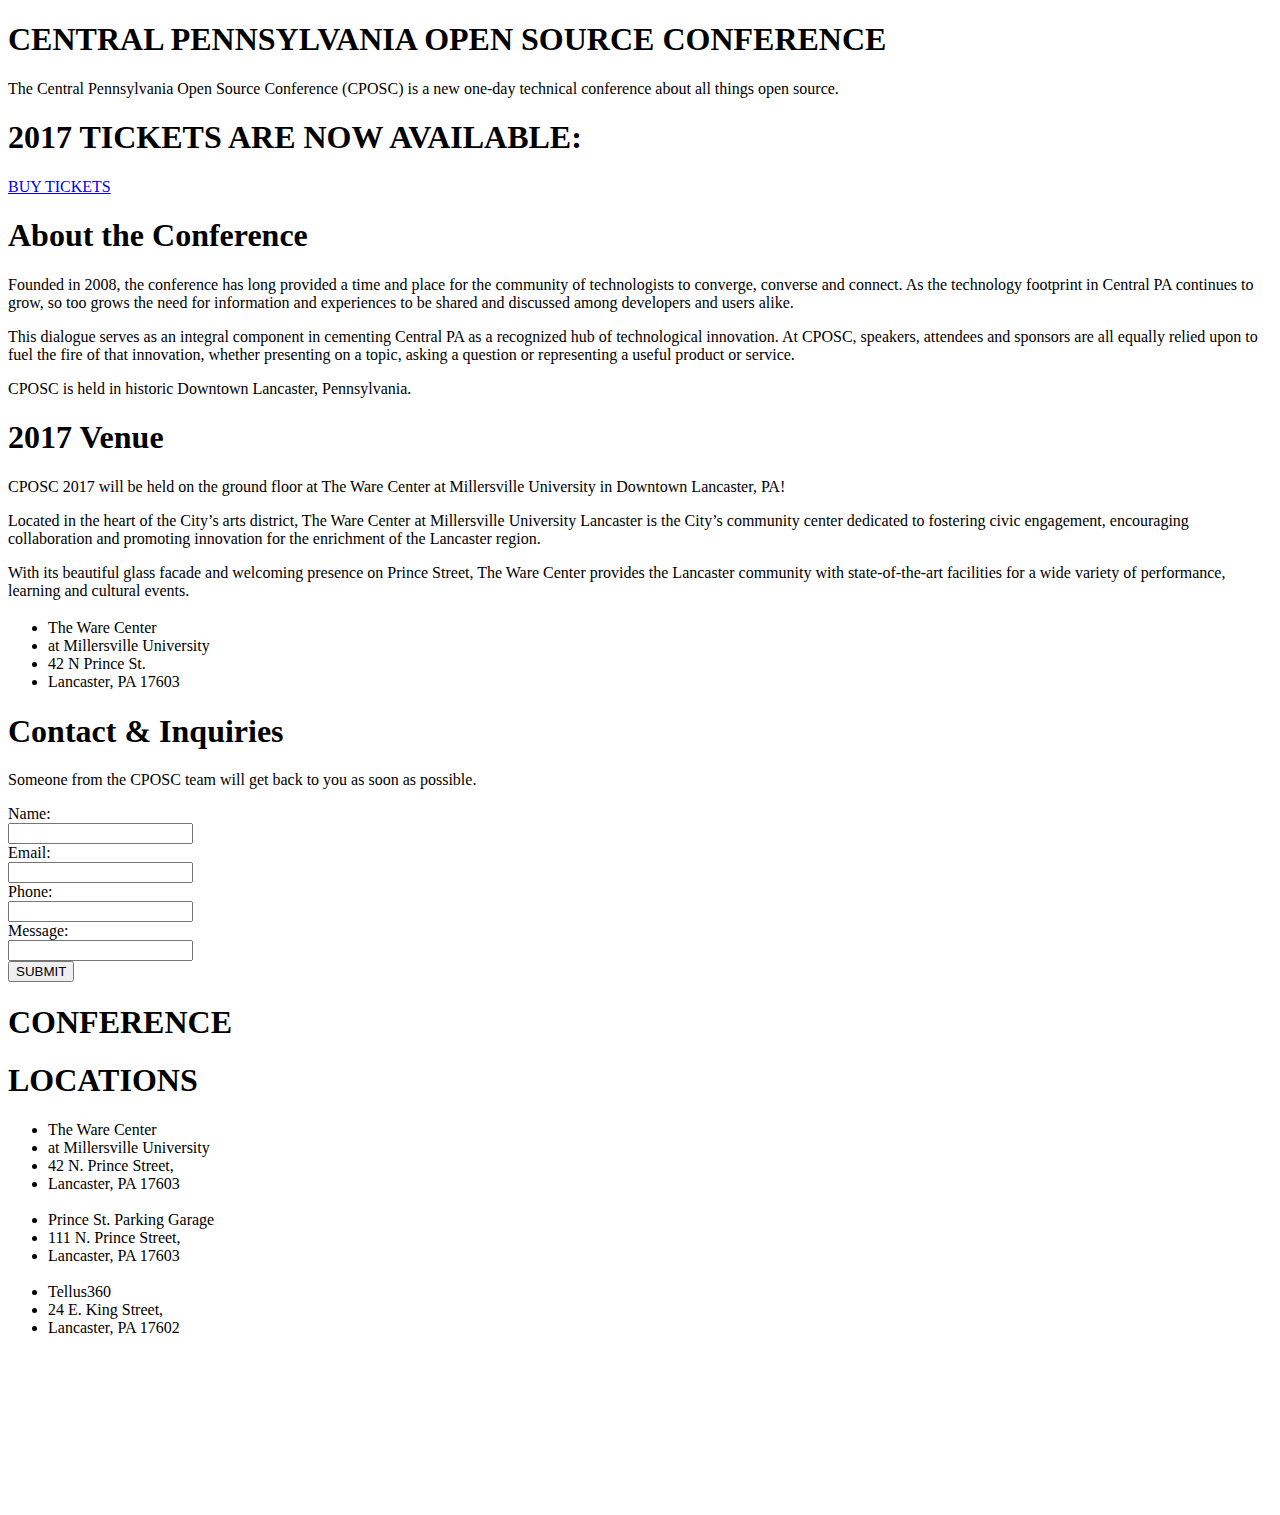
==== about.html @ e47b2904 "Revert "Completed section 6 of the About HTML and fully finished the HTML of the document."" ====
<!DOCTYPE html>
<html>
<!-- The head of this documents contains 2 seperate links, one for the styles being used in sass and a script link to a java page for the functioning parts of the document.-->
<head>
  <meta charset="utf-8">
  <title>About</title>
  <link rel="sass/styles.scss" type="text/css">
  <script src="" type="text/javascript"></script>
</head>

<body>
  <!-- Section 1: Header -->
  <!-- The body begins with the header being used as a background layer for an image imported in css. A section is added to include the Title of the webpage and the burgerbar that will be created by css and javascript.-->
  <section class="body-background">
    <header class="header-background">
      <section class="title-content">
        <h1 class="header-title">CENTRAL PENNSYLVANIA OPEN SOURCE CONFERENCE</h1>
        <div class="burgerbar-container" onclick="myFunction(this)">
          <div class="bar-1"></div>
          <div class="bar-2"></div>
          <div class="bar-3"></div>
        </div>
      </section>
      <!-- Div classes are added to create boxes for rectangles in css, these will be the lines splitting across on the mobile version-->
      <div class="rectangle-1"></div>
      <!-- A hero class is created for the header to include the main body for the p as it needs to be editted seperately from the title.-->
      <section class="hero-content">
        <p class="hero-text">
          The Central Pennsylvania Open Source Conference (CPOSC) is a new one-day technical conference about all things open source.
        </section>
        <!-- another rectangle is added to signal the smaller line on the document-->
        <div class="rectangle-2"></div>
      </header>
      <!-- Section 2: About the Conference/Ticket Sales-->
      <!-- Section layers are created to provide the background to the text inside of them, since there's another layer inisde the first the second section must be created in the first to make the css less complicated. Text is applied for each layer, and a link is added so you can purchase tickets.-->
      <section class="tickets-background">
        <h1 class="tickets-text">2017 TICKETS ARE NOW AVAILABLE:</h1>
        <section class="buy-tickets-background">
          <a class="buy-tickets-text" href="https://www.eventbrite.com/e/central-pa-open-source-conference-tickets-37584374877#tickets" target="_blank">BUY TICKETS</a>
        </section>
      </section>
      <!-- for this section I kept it simple and placed a background layer. I used one header for the title and kept the paragraphs all under the same class to insert font types easily.-->
      <h1 class="conference-title-text">About the Conference</h1>
      <p class="conference-text">
        Founded in 2008, the conference has long provided a time and place for the community of technologists to converge, converse and connect. As the technology footprint in Central PA continues to grow, so too grows the need for information and experiences to be shared and discussed among developers and users alike.
      </p>
      <p class="conference-text">
        This dialogue serves as an integral component in cementing Central PA as a recognized hub of technological innovation. At CPOSC, speakers, attendees and sponsors are all equally relied upon to fuel the fire of that innovation, whether presenting on a topic, asking a question or representing a useful product or service.
      </p>
      <p class="conference-text">
        CPOSC is held in historic Downtown Lancaster, Pennsylvania.
      </p>
      <!-- Section 3: 2017 Venue-->
      <!-- Section 3 follows the simple background and text layout as the previous section.-->
      <section class="venue-background">
        <h1 class="venue-title-text">2017 Venue</h1>
        <p class="venue-text">
          CPOSC 2017 will be held on the ground floor at The Ware Center at Millersville University in Downtown Lancaster, PA!
        </p>
        <p class="venue-text">
          Located in the heart of the City’s arts district, The Ware Center at Millersville University Lancaster is the City’s community center dedicated to fostering civic engagement, encouraging collaboration and promoting innovation for the enrichment of the Lancaster region.
        </p>
        <p class="venue-text">
          With its beautiful glass facade and welcoming presence on Prince Street, The Ware Center provides the Lancaster community with state-of-the-art facilities for a wide variety of performance, learning and cultural events.
        </p>
        <!-- One of the bigger changes is the addition of an image and location subtext with an address listed out below.-->
        <div class="venue-image"></div>
        <h2 class="venue-subtitle-text"></h2>
        <!-- the unordered list was created in this style to make it easier to edit in css by aligning the text properly.-->
        <ul class="location-container">
          <li class="location-text">
            The Ware Center
          </li>
          <li class="location-text">
            at Millersville University
          </li>
          <li class="location-text">
            42 N Prince St.
          </li>
          <li class="location-text">
            Lancaster, PA 17603
          </li>
        </ul>
      </section>
      <!-- Section 4: Contact & Inquiries -->
      <!-- This section is all about creating the submission form for the user to input their own information. To start a small amount of title code and text is added to inform the reader about our response. -->
      <h1>Contact &amp; Inquiries</h1>
      <p>
        Someone from the CPOSC team will get back to you as soon as possible.
      </p>
      <!-- Now the form is made to only hold the input, it doesn't have to be edited so it doesn't have a class. 3/4 inputs are small text boxes so they get a small-input-box class while the message needs a larger box so it's given its own class. -->
      <form action="">
        Name:<br>
        <input class="small-input-box" type="text" name="fullname" value=""><br>
        Email:<br>
        <input class="small-input-box" type="text" name="email" value=""><br>
        Phone:<br>
        <input class="small-input-box" type="text" name="phone" value=""><br>
        Message:<br>
        <input class="large-input-box" type="text" name="message" value=""><br>

        <!-- Since the submit button is eddited in CSS it has to be moved into its own section for a background and given a button type because it's not a simple submit box -->
        <section class="submit-background">
          <input class="submit-button" type="button" value="SUBMIT">
        </section>
      </form>
      <!-- Section 5: Location & Map-->
      <!-- This section compromises a list of directions to the CSPOSC center. after the lists an embedded google map is added to allow the user to look at the locations, links will be clickable so the user can be taken to the locations on the map using javascript. -->
      <section class="locations-background">
        <h1 class="location-title-text">CONFERENCE</h1>
        <h1 class="location-title-text">LOCATIONS</h1>

        <ul>
          <li class="location-business-name">
            The Ware Center
          </li>
          <li class="location-business-direction">
            at Millersville University
          </li>
          <li class="location-business-direction">
            42 N. Prince Street,
          </li>
          <li class="location-business-direction">
            Lancaster, PA 17603
          </li>
          <br>
          <li class="location-business-name">
            Prince St. Parking Garage
          </li>
          <li class="location-business-direction">
            111 N. Prince Street,
          </li>
          <li class="location-business-direction">
            Lancaster, PA 17603
          </li>
          <br>
          <li class="location-business-name">
            Tellus360
          </li>
          <li class="location-business-direction">
            24 E. King Street,
          </li>
          <li class="location-business-direction">
            Lancaster, PA 17602
          </li>
        </ul>
        <!-- After the list is created, then an embedded map is added in so the user can see where the building is located. Each link on the locations should interact with a google API to bring the map to the destination of each location. -->
        <iframe class="google-map" src="https://www.google.com/maps/embed?pb=!1m14!1m12!1m3!1d13224.398074440038!2d-76.31202368819773!3d40.036359462216765!2m3!1f0!2f0!3f0!3m2!1i1024!2i768!4f13.1!5e0!3m2!1sen!2sus!4v1509471047195" frameborder="0" allowfullscreen></iframe>
      </section>
    </section>
  </body> 
  </html>
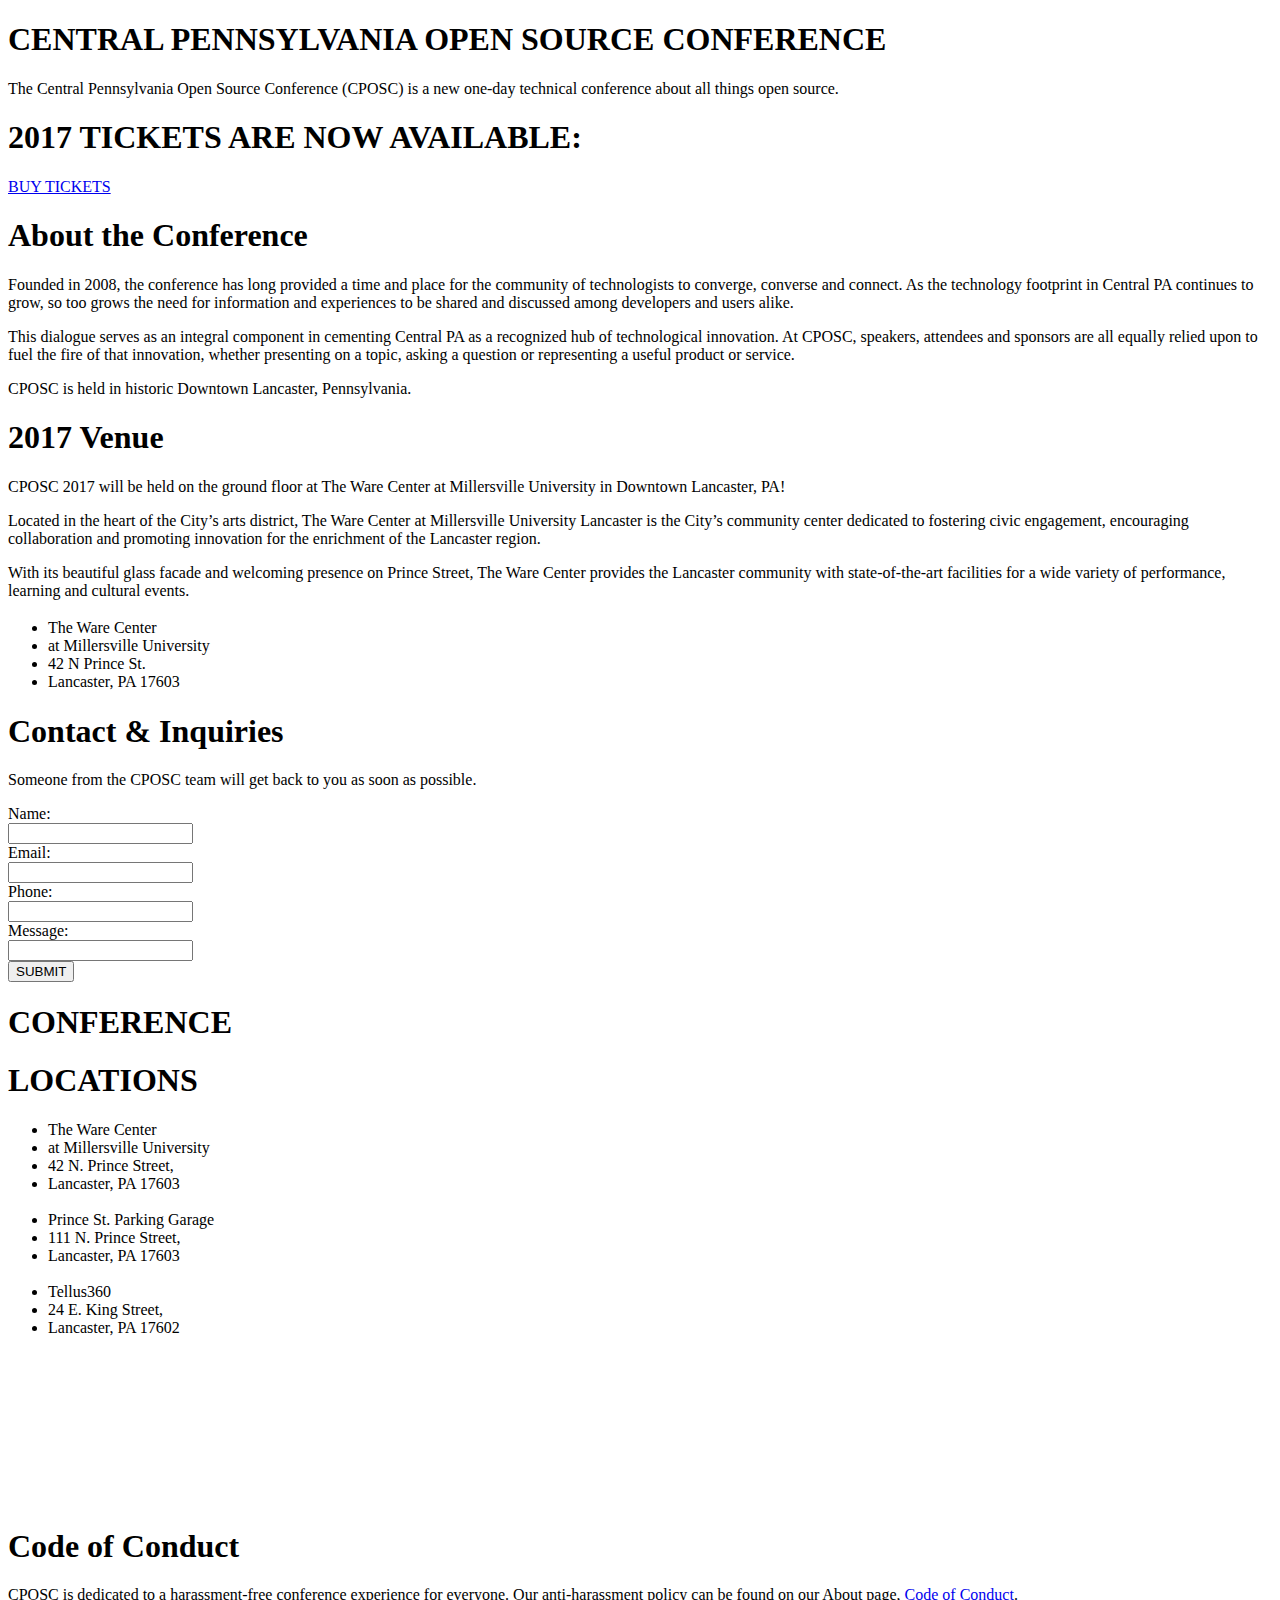
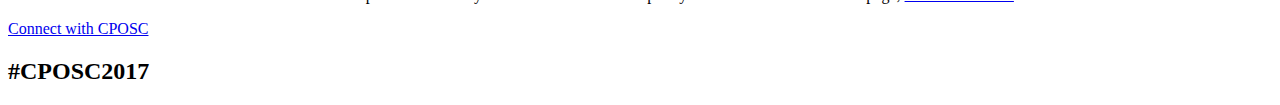
==== commit d145c9f9: "reedited the about.html and edited the sponsor.html using classes and code from the about.html. Acci" ====
--- a/about.html
+++ b/about.html
@@ -84,12 +84,12 @@
       </section>
       <!-- Section 4: Contact & Inquiries -->
       <!-- This section is all about creating the submission form for the user to input their own information. To start a small amount of title code and text is added to inform the reader about our response. -->
-      <h1>Contact &amp; Inquiries</h1>
-      <p>
+      <h1 id="sectionone" class="contact-title-text">Contact &amp; Inquiries</h1>
+      <p class="contact-text">
         Someone from the CPOSC team will get back to you as soon as possible.
       </p>
       <!-- Now the form is made to only hold the input, it doesn't have to be edited so it doesn't have a class. 3/4 inputs are small text boxes so they get a small-input-box class while the message needs a larger box so it's given its own class. -->
-      <form action="">
+      <form  action="">
         Name:<br>
         <input class="small-input-box" type="text" name="fullname" value=""><br>
         Email:<br>
@@ -147,6 +147,14 @@
         <!-- After the list is created, then an embedded map is added in so the user can see where the building is located. Each link on the locations should interact with a google API to bring the map to the destination of each location. -->
         <iframe class="google-map" src="https://www.google.com/maps/embed?pb=!1m14!1m12!1m3!1d13224.398074440038!2d-76.31202368819773!3d40.036359462216765!2m3!1f0!2f0!3f0!3m2!1i1024!2i768!4f13.1!5e0!3m2!1sen!2sus!4v1509471047195" frameborder="0" allowfullscreen></iframe>
       </section>
+      <footer class="footer-background">
+        <h1 class="footer-title-text">Code of Conduct</h1>
+        <p class="footer-text">
+          CPOSC is dedicated to a harassment-free conference experience for everyone. Our anti-harassment policy can be found on our About page, <a class="footer-text" href="http://cposc.org/code-of-conduct/" target="_blank">Code of Conduct</a>.
+        </p>
+        <a class="footer-text" href="#sectionone" target="_self">Connect with CPOSC</a>
+        <h2 class="footer-subtitle-text">#CPOSC2017</h2>
+      </footer>
     </section>
-  </body> 
+  </body>
   </html>
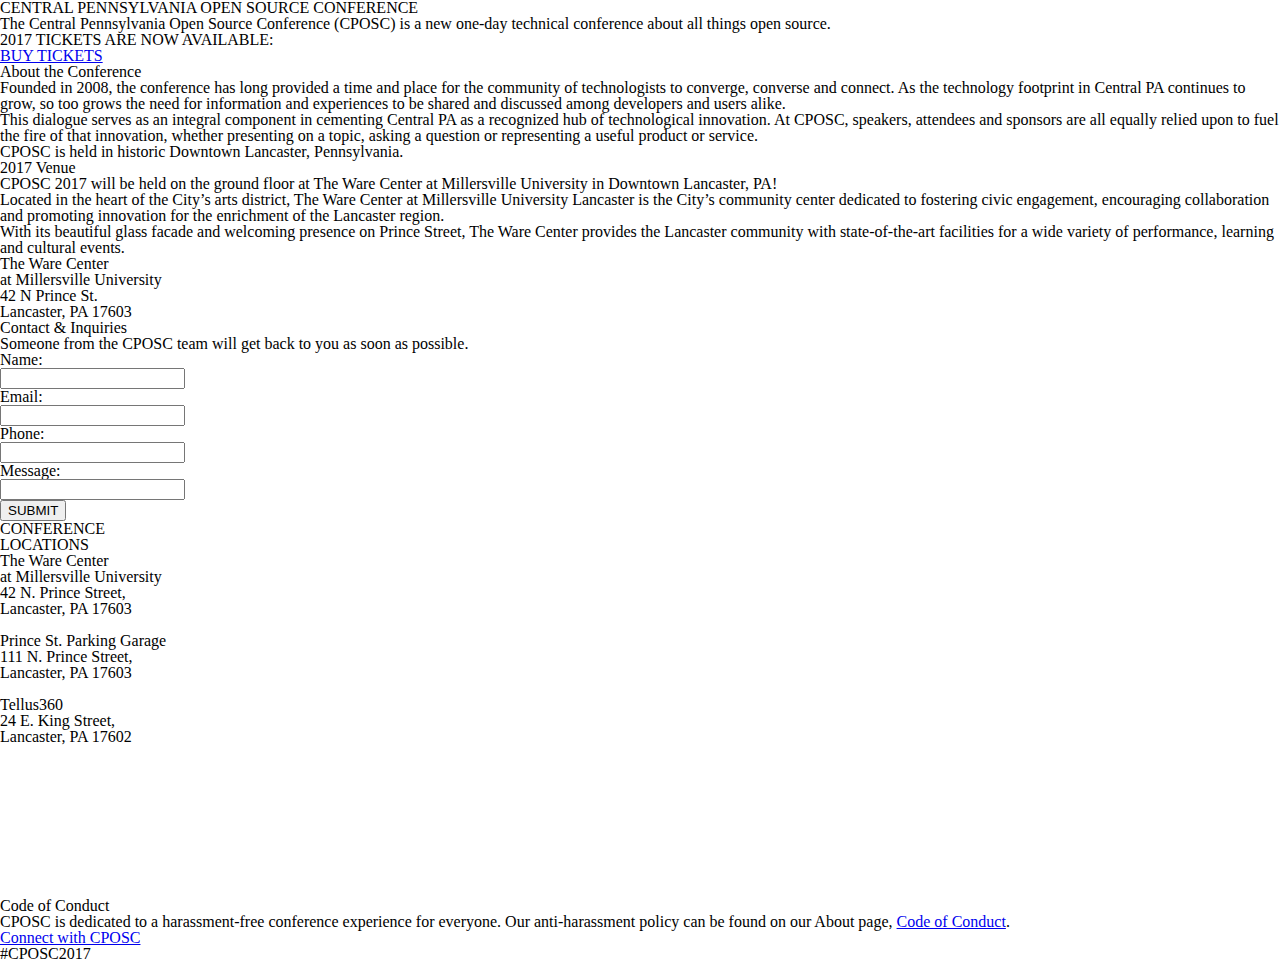
==== commit 76c234f7: "fixed css link on each page, added css reset" ====
--- a/about.html
+++ b/about.html
@@ -4,7 +4,7 @@
 <head>
   <meta charset="utf-8">
   <title>About</title>
-  <link rel="sass/styles.scss" type="text/css">
+  <link rel="stylesheet" type="text/css" href="css/styles.css">
   <script src="" type="text/javascript"></script>
 </head>
 
--- a/css/styles.css
+++ b/css/styles.css
@@ -0,0 +1,48 @@
+/* http://meyerweb.com/eric/tools/css/reset/
+   v2.0 | 20110126
+   License: none (public domain)
+*/
+html, body, div, span, applet, object, iframe,
+h1, h2, h3, h4, h5, h6, p, blockquote, pre,
+a, abbr, acronym, address, big, cite, code,
+del, dfn, em, img, ins, kbd, q, s, samp,
+small, strike, strong, sub, sup, tt, var,
+b, u, i, center,
+dl, dt, dd, ol, ul, li,
+fieldset, form, label, legend,
+table, caption, tbody, tfoot, thead, tr, th, td,
+article, aside, canvas, details, embed,
+figure, figcaption, footer, header, hgroup,
+menu, nav, output, ruby, section, summary,
+time, mark, audio, video {
+  margin: 0;
+  padding: 0;
+  border: 0;
+  font-size: 100%;
+  font: inherit;
+  vertical-align: baseline; }
+
+/* HTML5 display-role reset for older browsers */
+article, aside, details, figcaption, figure,
+footer, header, hgroup, menu, nav, section {
+  display: block; }
+
+body {
+  line-height: 1; }
+
+ol, ul {
+  list-style: none; }
+
+blockquote, q {
+  quotes: none; }
+
+blockquote:before, blockquote:after,
+q:before, q:after {
+  content: '';
+  content: none; }
+
+table {
+  border-collapse: collapse;
+  border-spacing: 0; }
+
+/*# sourceMappingURL=styles.css.map */
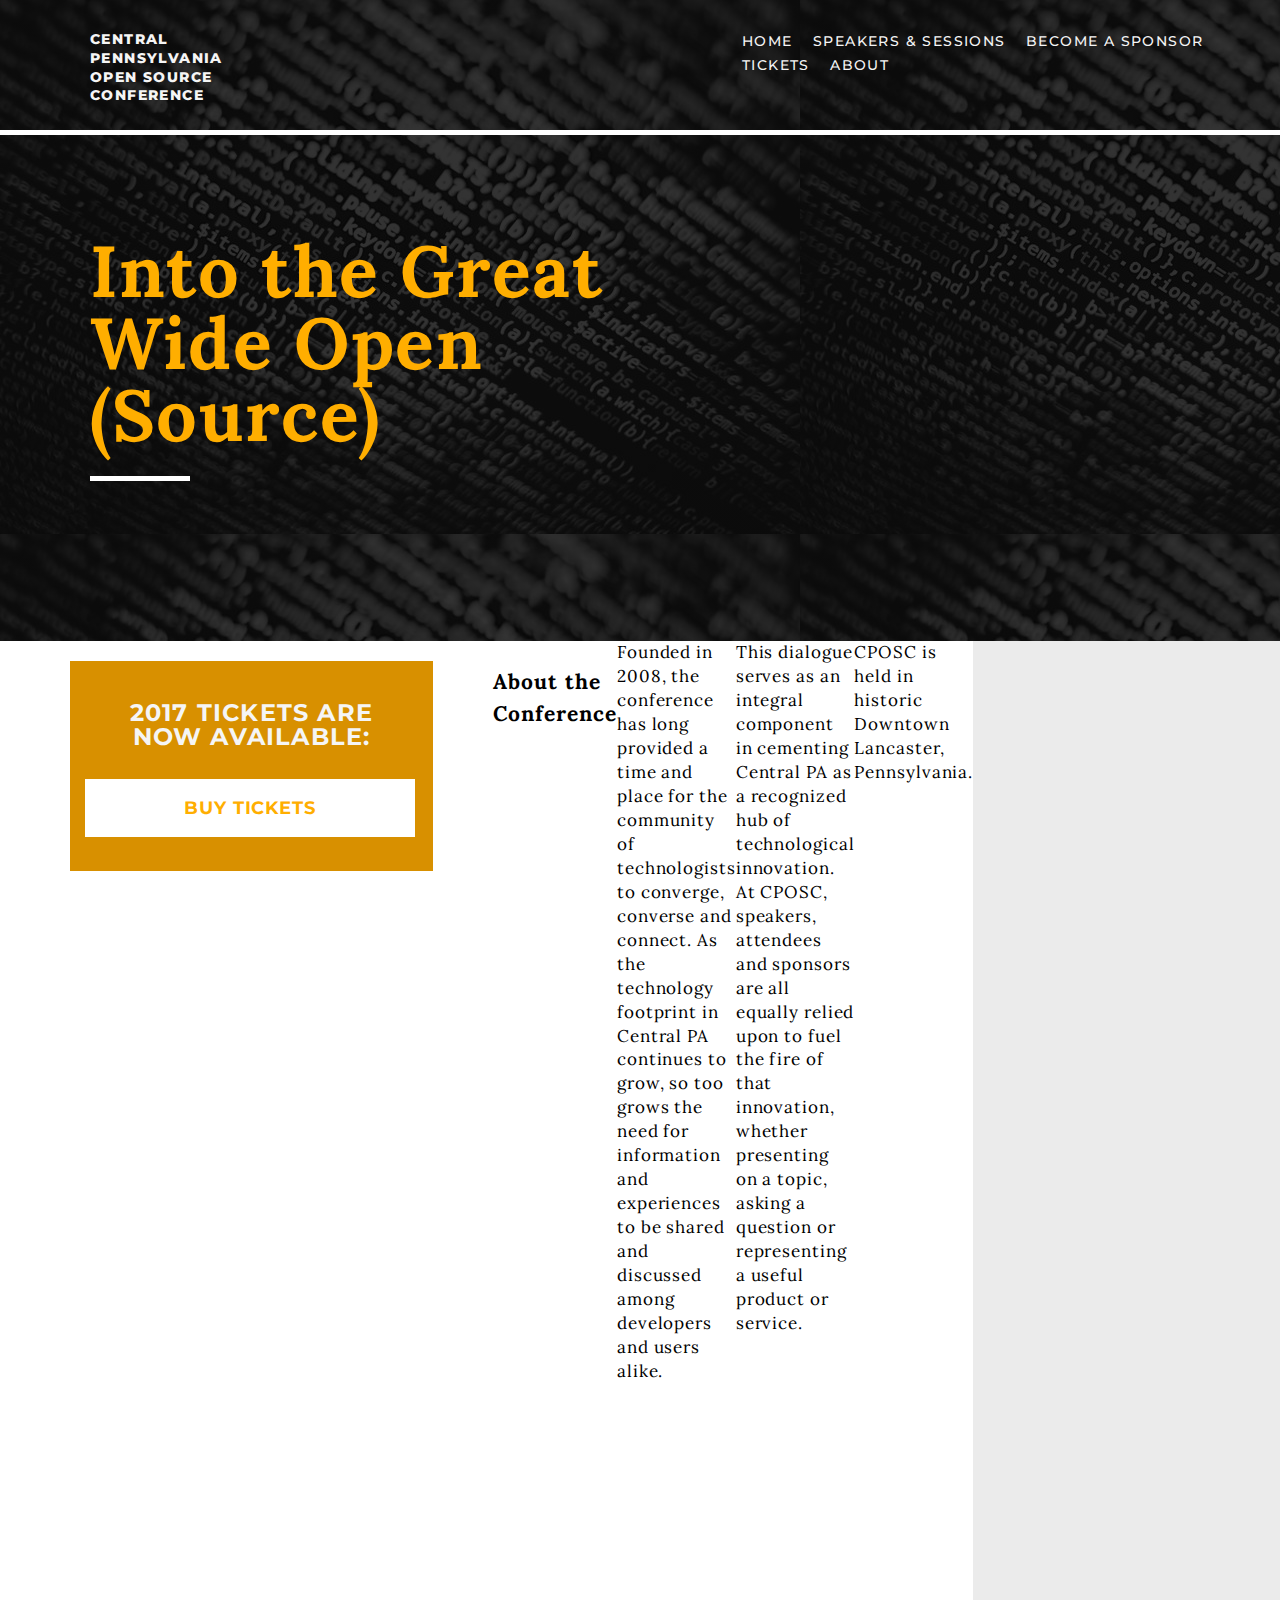
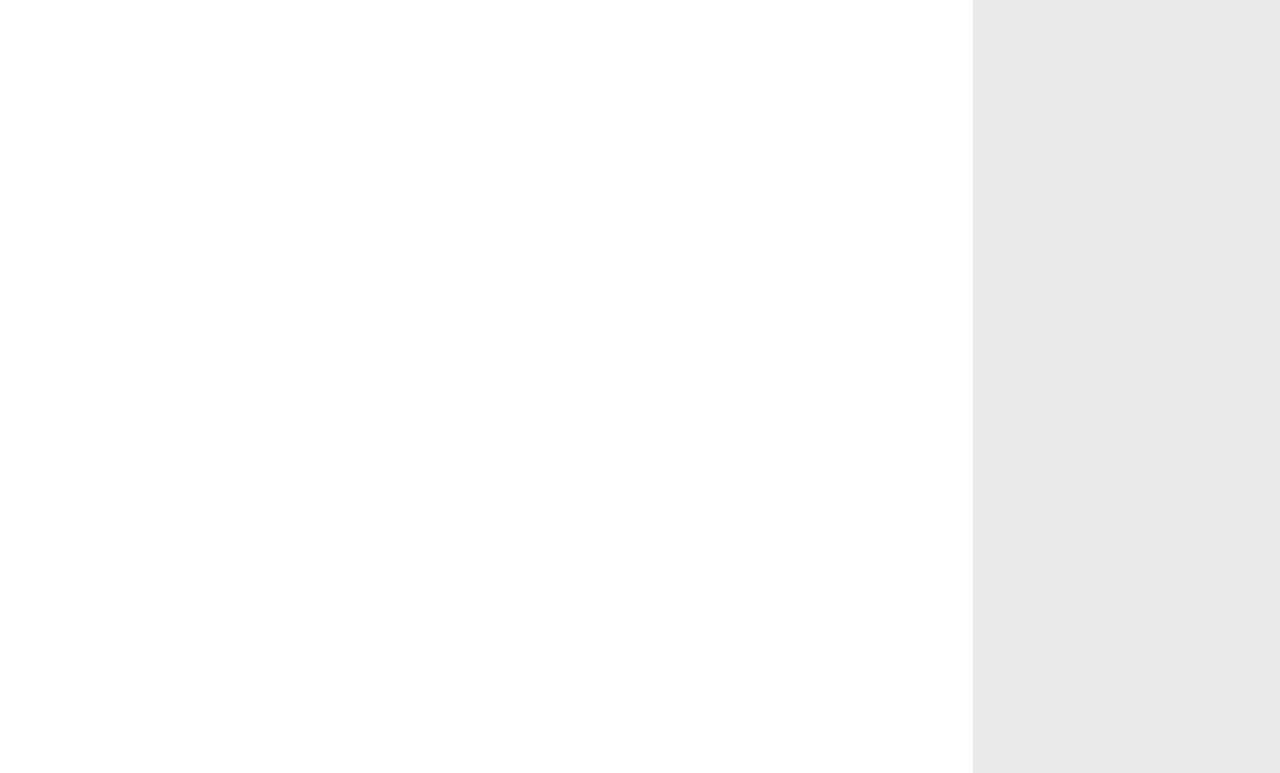
==== commit 0b23d8d7: "finished homepage" ====
--- a/about.html
+++ b/about.html
@@ -9,36 +9,48 @@
 </head>
 
 <body>
-  <!-- Section 1: Header -->
-  <!-- The body begins with the header being used as a background layer for an image imported in css. A section is added to include the Title of the webpage and the burgerbar that will be created by css and javascript.-->
-  <section class="body-background">
-    <header class="header-background">
-      <section class="title-content">
-        <h1 class="header-title">CENTRAL PENNSYLVANIA OPEN SOURCE CONFERENCE</h1>
-        <div class="burgerbar-container" onclick="myFunction(this)">
-          <div class="bar-1"></div>
-          <div class="bar-2"></div>
-          <div class="bar-3"></div>
-        </div>
-      </section>
-      <!-- Div classes are added to create boxes for rectangles in css, these will be the lines splitting across on the mobile version-->
-      <div class="rectangle-1"></div>
-      <!-- A hero class is created for the header to include the main body for the p as it needs to be editted seperately from the title.-->
-      <section class="hero-content">
-        <p class="hero-text">
-          The Central Pennsylvania Open Source Conference (CPOSC) is a new one-day technical conference about all things open source.
+  <body>
+      <header class="header-background">
+        <section class="title-content">
+          <section class="titlewords">
+          <h1 class="header-title">CENTRAL PENNSYLVANIA </h1>
+          <h1 class="header-title"> OPEN SOURCE CONFERENCE</h1>
         </section>
-        <!-- another rectangle is added to signal the smaller line on the document-->
-        <div class="rectangle-2"></div>
-      </header>
-      <!-- Section 2: About the Conference/Ticket Sales-->
-      <!-- Section layers are created to provide the background to the text inside of them, since there's another layer inisde the first the second section must be created in the first to make the css less complicated. Text is applied for each layer, and a link is added so you can purchase tickets.-->
-      <section class="tickets-background">
-        <h1 class="tickets-text">2017 TICKETS ARE NOW AVAILABLE:</h1>
-        <section class="buy-tickets-background">
-          <a class="buy-tickets-text" href="https://www.eventbrite.com/e/central-pa-open-source-conference-tickets-37584374877#tickets" target="_blank">BUY TICKETS</a>
+            <section class="navbar">
+              <a href="index.html">HOME</a>
+              <a href="speakers.html">SPEAKERS &amp; SESSIONS</a>
+              <a href="sponsor.html">BECOME A SPONSOR</a>
+              <a href="tickets.html">TICKETS</a>
+              <a href="about.html">ABOUT</a>
+            </section>
+              <div class="burgerbar-container" onclick="myFunction(this)">
+                <div class="bar-1"></div>
+                <div class="bar-2"></div>
+                <div class="bar-3"></div>
+              </div>
         </section>
-      </section>
+        <!-- Div classes are added to create boxes for rectangles in css, these will be the lines splitting across on the mobile version-->
+        <div class="rectangle-1"></div>
+        <!-- A hero class is created for the header to include the main body for the p as it needs to be editted seperately from the title.-->
+        <section class="hero-content">
+            <p class="hero-text">Into the Great</p>
+            <p class="hero-text">Wide Open</p> <p class="hero-text">(Source)</p>
+            <div class="rectangle-2"></div>
+          </section>
+          <!-- another rectangle is added to signal the smaller line on the document-->
+        </header>
+    
+    <section class="media-becomesponsor">
+  <div class="buy-tickets-background">
+      <p class="tickets-text">2017 TICKETS ARE</p>
+      <p class="tickets-text"> NOW AVAILABLE:</p>
+      <a href="https://www.eventbrite.com/e/central-pa-open-source-conference-tickets-37584374877#tickets" target="_blank">
+      <div class="buy-tickets">
+        <p>BUY TICKETS</p>
+      </div>
+      </a>
+    </div>
+
       <!-- for this section I kept it simple and placed a background layer. I used one header for the title and kept the paragraphs all under the same class to insert font types easily.-->
       <h1 class="conference-title-text">About the Conference</h1>
       <p class="conference-text">
@@ -106,55 +118,71 @@
       </form>
       <!-- Section 5: Location & Map-->
       <!-- This section compromises a list of directions to the CSPOSC center. after the lists an embedded google map is added to allow the user to look at the locations, links will be clickable so the user can be taken to the locations on the map using javascript. -->
-      <section class="locations-background">
-        <h1 class="location-title-text">CONFERENCE</h1>
-        <h1 class="location-title-text">LOCATIONS</h1>
-
-        <ul>
-          <li class="location-business-name">
-            The Ware Center
-          </li>
-          <li class="location-business-direction">
-            at Millersville University
-          </li>
-          <li class="location-business-direction">
-            42 N. Prince Street,
-          </li>
-          <li class="location-business-direction">
-            Lancaster, PA 17603
-          </li>
-          <br>
-          <li class="location-business-name">
-            Prince St. Parking Garage
-          </li>
-          <li class="location-business-direction">
-            111 N. Prince Street,
-          </li>
-          <li class="location-business-direction">
-            Lancaster, PA 17603
-          </li>
-          <br>
-          <li class="location-business-name">
-            Tellus360
-          </li>
-          <li class="location-business-direction">
-            24 E. King Street,
-          </li>
-          <li class="location-business-direction">
-            Lancaster, PA 17602
-          </li>
-        </ul>
-        <!-- After the list is created, then an embedded map is added in so the user can see where the building is located. Each link on the locations should interact with a google API to bring the map to the destination of each location. -->
-        <iframe class="google-map" src="https://www.google.com/maps/embed?pb=!1m14!1m12!1m3!1d13224.398074440038!2d-76.31202368819773!3d40.036359462216765!2m3!1f0!2f0!3f0!3m2!1i1024!2i768!4f13.1!5e0!3m2!1sen!2sus!4v1509471047195" frameborder="0" allowfullscreen></iframe>
+      <section class="flexbox-loc">
+        <section class="locations-background">
+          <h1 class="location-title-text">CONFERENCE</h1>
+          <h1 class="location-title-text">LOCATIONS</h1>
+          <ul>
+            <li class="location-business-name">
+              The Ware Center
+            </li>
+            <li class="location-business-direction">
+              at Millersville University
+            </li>
+            <li class="location-business-direction">
+              42 N. Prince Street,
+            </li>
+            <li class="location-business-direction">
+              Lancaster, PA 17603
+            </li>
+          </ul>
+          <ul>
+            <li class="location-business-name">
+              Prince St. Parking Garage
+            </li>
+            <li class="location-business-direction">
+              111 N. Prince Street,
+            </li>
+            <li class="location-business-direction">
+              Lancaster, PA 17603
+            </li>
+          </ul>
+          <ul>
+            <li class="location-business-name">
+              Tellus360
+            </li>
+            <li class="location-business-direction">
+              24 E. King Street,
+            </li>
+            <li class="location-business-direction">
+              Lancaster, PA 17602
+            </li>
+          </ul>
+          </section>
+          <!-- After the list is created, then an embedded map is added in so the user can see where the building is located. Each link on the locations should interact with a google API to bring the map to the destination of each location. -->
+          <section class="map">
+          <iframe class="google-map" src="https://www.google.com/maps/embed?pb=!1m14!1m12!1m3!1d13224.398074440038!2d-76.31202368819773!3d40.036359462216765!2m3!1f0!2f0!3f0!3m2!1i1024!2i768!4f13.1!5e0!3m2!1sen!2sus!4v1509471047195" frameborder="0" allowfullscreen></iframe>
+        </section>
       </section>
-      <footer class="footer-background">
-        <h1 class="footer-title-text">Code of Conduct</h1>
-        <p class="footer-text">
-          CPOSC is dedicated to a harassment-free conference experience for everyone. Our anti-harassment policy can be found on our About page, <a class="footer-text" href="http://cposc.org/code-of-conduct/" target="_blank">Code of Conduct</a>.
-        </p>
-        <a class="footer-text" href="#sectionone" target="_self">Connect with CPOSC</a>
-        <h2 class="footer-subtitle-text">#CPOSC2017</h2>
-      </footer>
-    </section>
-  </body>
-  </html>
+        <footer class="footer-background">
+          <section class="footerflex1">
+            <section class="stufff">
+              <h1 class="footer-title-text">Code of Conduct</h1>
+              <p class="footer-text">
+                CPOSC is dedicated to a harassment-free conference experience for everyone. Our anti-harassment policy can be found on our About page, <a class="footer-text-underline" href="http://cposc.org/code-of-conduct/" target="_blank">Code of Conduct</a>.
+              </p>
+            </section>
+        <section class="connectsec">
+          <a class="footer-title-text" href="about.html#sectionone" target="_self">Connect with CPOSC</a>
+        <section class="footerimg">
+          <a href="https://www.facebook.com/Central-PA-Open-Source-Conference-290337789136/"><img src="http://cposc.org/wp-content/uploads/2016/09/social-fb.png"></a>
+          <a href="https://twitter.com/CPOSC"><img src="http://cposc.org/wp-content/uploads/2016/09/social-tw.png" alt="social-TW" width="40" height="40" class="alignnone size-full wp-image-386"></a>
+          <a href="https://www.linkedin.com/company/central-pa-open-source-conference"><img src="http://cposc.org/wp-content/uploads/2016/09/social-in.png" alt="cposc linkedin" width="40" height="40" class="alignnone size-full wp-image-384"></a>
+          <a href="https://github.com/cposc"><img src="http://cposc.org/wp-content/uploads/2016/10/social-git.png" alt="cposc github" width="40" height="40" class="alignnone size-full wp-image-445"></a>
+        </section>
+          <h2 class="footer-subtitle-text">#CPOSC2017</h2>
+        </section>
+          </section>
+        </footer>
+    </body>
+    </html>
--- a/css/styles.css
+++ b/css/styles.css
@@ -2,6 +2,7 @@
    v2.0 | 20110126
    License: none (public domain)
 */
+@import url("https://fonts.googleapis.com/css?family=Lora|Montserrat");
 html, body, div, span, applet, object, iframe,
 h1, h2, h3, h4, h5, h6, p, blockquote, pre,
 a, abbr, acronym, address, big, cite, code,
@@ -20,7 +21,8 @@
   border: 0;
   font-size: 100%;
   font: inherit;
-  vertical-align: baseline; }
+  vertical-align: baseline;
+  text-decoration: none; }
 
 /* HTML5 display-role reset for older browsers */
 article, aside, details, figcaption, figure,
@@ -45,4 +47,674 @@
   border-collapse: collapse;
   border-spacing: 0; }
 
+@media only screen and (max-width: 767px) {
+  .header-background {
+    background-image: linear-gradient(rgba(0, 0, 0, 0.8), rgba(0, 0, 0, 0.8)), url("../images/hero-image.jpg");
+    padding: 20px; }
+
+  .header-title {
+    font-family: 'Montserrat', sans-serif;
+    font-size: 13.6px;
+    font-weight: 800;
+    line-height: 1.38;
+    letter-spacing: 1.4px;
+    color: #f5f5f5; }
+
+  .rectangle-1 {
+    width: 100%;
+    height: 5px;
+    background-color: #ffffff;
+    margin: 25px 0px 70px 0px; }
+
+  .hero-text {
+    font-family: 'Lora', serif;
+    font-size: 32px;
+    font-weight: bold;
+    letter-spacing: 1.6px;
+    color: #ffae00; }
+
+  .rectangle-2 {
+    width: 100px;
+    height: 5px;
+    background-color: #ffffff;
+    margin: 25px 0px 70px 0px; }
+
+  .countdown-rectangle {
+    background-color: #ffae00;
+    margin: 20px;
+    top: -70px;
+    position: relative;
+    width: 363px;
+    height: 209px; }
+    .countdown-rectangle div:first-child {
+      margin-left: 15px; }
+
+  .whitesquare {
+    width: 99px;
+    height: 100px;
+    background-color: white;
+    margin: 10px 5px 10px 5px;
+    display: inline-block; }
+
+  .countdown-text-bold {
+    font-size: 18px;
+    font-weight: bold;
+    letter-spacing: 0.9px;
+    text-align: center;
+    color: #f5f5f5;
+    font-family: 'Montserrat', sans-serif;
+    padding: 15px; }
+
+  .countdown-text-regular {
+    font-size: 21px;
+    letter-spacing: 1px;
+    text-align: center;
+    color: #f5f5f5;
+    font-family: 'Montserrat', sans-serif;
+    padding-bottom: 20px; }
+
+  .buy-tickets-background {
+    margin: 20px;
+    background-color: #d89000;
+    height: 210px;
+    width: 363px; }
+    .buy-tickets-background p:nth-child(2) {
+      padding-top: 0px; }
+
+  .tickets-text {
+    font-size: 24px;
+    font-weight: bold;
+    letter-spacing: 1.2px;
+    text-align: center;
+    color: #f5f5f5;
+    font-family: 'Montserrat', sans-serif;
+    padding: 40px 20px 0px 20px; }
+
+  .buy-tickets {
+    background-color: white;
+    width: 250px;
+    font-size: 18px;
+    font-weight: bold;
+    letter-spacing: 0.9px;
+    text-align: center;
+    color: #ffae00;
+    font-family: 'Montserrat', sans-serif;
+    margin: 30px 40px 30px 15px;
+    padding: 20px 40px 20px 40px; } }
+@media only screen and (min-width: 768px) {
+  .header-background {
+    background-image: linear-gradient(rgba(0, 0, 0, 0.8), rgba(0, 0, 0, 0.8)), url("../images/hero-image.jpg"); }
+
+  .header-title {
+    font-family: 'Montserrat', sans-serif;
+    font-size: 13.6px;
+    font-weight: 800;
+    line-height: 1.38;
+    letter-spacing: 1.4px;
+    color: #f5f5f5; }
+
+  .rectangle-1 {
+    width: 100%;
+    height: 5px;
+    background-color: #ffffff;
+    margin: 25px 0px 70px 0px; }
+
+  .hero-text {
+    font-family: 'Lora', serif;
+    font-size: 72px;
+    font-weight: bold;
+    letter-spacing: 1.6px;
+    color: #ffae00; }
+
+  .rectangle-2 {
+    width: 100px;
+    height: 5px;
+    background-color: #ffffff;
+    margin: 25px 0px 70px 0px; }
+
+  .countdown-rectangle {
+    background-color: #ffae00;
+    margin: 20px;
+    top: -70px;
+    right: -400px;
+    position: relative;
+    width: 700px;
+    height: 135px;
+    display: flex;
+    flex-flow: row; }
+    .countdown-rectangle ul {
+      padding: 20px 0px 0px 30px; }
+    .countdown-rectangle div:first-child {
+      margin-left: 15px; }
+
+  .whitesquare {
+    width: 99px;
+    height: 100px;
+    background-color: white;
+    margin: 10px 5px 10px 5px;
+    display: inline-block; }
+
+  .countdown-text-bold {
+    font-size: 18px;
+    font-weight: bold;
+    letter-spacing: 0.9px;
+    text-align: center;
+    color: #f5f5f5;
+    font-family: 'Montserrat', sans-serif;
+    padding: 15px; }
+
+  .countdown-text-regular {
+    font-size: 21px;
+    letter-spacing: 1px;
+    text-align: center;
+    color: #f5f5f5;
+    font-family: 'Montserrat', sans-serif;
+    padding-bottom: 20px; }
+
+  .buy-tickets-background {
+    margin: 20px 60px 70px 70px;
+    background-color: #d89000;
+    height: 210px;
+    width: 363px; }
+    .buy-tickets-background p:nth-child(2) {
+      padding-top: 0px; }
+
+  .tickets-text {
+    font-size: 24px;
+    font-weight: bold;
+    letter-spacing: 1.2px;
+    text-align: center;
+    color: #f5f5f5;
+    font-family: 'Montserrat', sans-serif;
+    padding: 40px 20px 0px 20px; }
+
+  .buy-tickets {
+    background-color: white;
+    width: 250px;
+    font-size: 18px;
+    font-weight: bold;
+    letter-spacing: 0.9px;
+    text-align: center;
+    color: #ffae00;
+    font-family: 'Montserrat', sans-serif;
+    margin: 30px 40px 30px 15px;
+    padding: 20px 40px 20px 40px; }
+
+  .hero-content {
+    padding: 30px 0px 90px 90px; }
+
+  .title-content {
+    display: flex;
+    flex-flow: row;
+    padding: 30px 0px 0px 90px; }
+
+  .navbar {
+    font-size: 14px;
+    font-weight: 500;
+    line-height: 1.71;
+    letter-spacing: 1.4px;
+    font-family: 'Montserrat', sans-serif;
+    padding-left: 450px; }
+    .navbar a {
+      padding-right: 15px;
+      color: #f5f5f5; } }
+@media only screen and (max-width: 767px) {
+  .footer-background {
+    background-color: #313131;
+    padding: 50px 20px 100px 20px; }
+
+  .footer-title-text {
+    font-family: 'Montserrat', sans-serif;
+    font-size: 18px;
+    font-weight: bold;
+    color: #ebebeb; }
+
+  .footer-text {
+    font-family: 'Lora', serif;
+    padding: 20px 0px 80px 0px;
+    font-size: 14px;
+    line-height: 1.6;
+    color: #cecece; }
+
+  .footer-subtitle-text {
+    padding-top: 80px;
+    font-family: 'Montserrat', sans-serif;
+    color: #cecece;
+    font-size: 18px;
+    letter-spacing: 1.8px; }
+
+  .footer-text-underline {
+    font-family: 'Lora', serif;
+    padding: 20px 0px 80px 0px;
+    font-size: 14px;
+    line-height: 1.6;
+    color: #cecece;
+    text-decoration: underline; }
+
+  .footerimg {
+    display: none; } }
+@media only screen and (min-width: 768px) {
+  .footer-background {
+    background-color: #313131;
+    padding: 50px 20px 80px 20px; }
+
+  .footer-title-text {
+    font-family: 'Montserrat', sans-serif;
+    font-size: 18px;
+    font-weight: bold;
+    color: #ebebeb;
+    padding: 0px 0px 0px 0px; }
+
+  .footer-text {
+    font-family: 'Lora', serif;
+    padding: 20px 0px 0px 0px;
+    font-size: 14px;
+    line-height: 1.6;
+    color: #cecece;
+    text-align: left;
+    width: 300px; }
+
+  .footer-subtitle-text {
+    font-family: 'Montserrat', sans-serif;
+    color: #cecece;
+    font-size: 18px;
+    letter-spacing: 1.8px;
+    padding-top: 20px; }
+
+  .footer-text-underline {
+    font-family: 'Lora', serif;
+    padding: 20px 0px 80px 0px;
+    font-size: 14px;
+    line-height: 1.6;
+    color: #cecece;
+    text-decoration: underline; }
+
+  .footer-title-text:nth-last-child(2) {
+    padding: 0px; }
+
+  .footerflex1 {
+    display: flex;
+    flex-flow: row;
+    width: 100%; }
+
+  .connect-sec {
+    width: 35%; }
+
+  .stufff {
+    width: 65%;
+    padding-left: 90px; }
+
+  .footerimg img {
+    height: 40px;
+    padding-top: 10px; } }
+@media only screen and (max-width: 767px) {
+  .venue-background {
+    background-color: #ebebeb;
+    padding: 20px; }
+
+  .conference-title-text {
+    font-family: 'Lora', serif;
+    font-size: 21px;
+    font-weight: 800;
+    line-height: 1.52;
+    letter-spacing: 1px;
+    text-align: left;
+    padding-bottom: 10px;
+    padding-top: 25px; }
+
+  .conference-text {
+    font-size: 17px;
+    line-height: 1.41;
+    letter-spacing: 0.9px;
+    text-align: left;
+    font-family: 'Lora', serif;
+    padding-bottom: 35px; }
+
+  .conference-title {
+    padding: 0px 20px 0px 20px; }
+
+  .smaller-title-text {
+    font-family: 'Lora', serif;
+    font-size: 18px;
+    font-weight: bold;
+    line-height: 1.33;
+    letter-spacing: 0.9px;
+    padding-top: 30px; }
+
+  .conference-text2 {
+    font-size: 17px;
+    line-height: 1.41;
+    letter-spacing: 0.9px;
+    text-align: left;
+    font-family: 'Lora', serif;
+    padding-bottom: 52px; } }
+@media only screen and (min-width: 768px) {
+  .venue-background {
+    background-color: #ebebeb;
+    padding: 60px 200px 80px 500px; }
+
+  .conference-title-text {
+    font-family: 'Lora', serif;
+    font-size: 21px;
+    font-weight: 800;
+    line-height: 1.52;
+    letter-spacing: 1px;
+    text-align: left;
+    padding-bottom: 10px;
+    padding-top: 25px; }
+
+  .conference-text {
+    font-size: 17px;
+    line-height: 1.41;
+    letter-spacing: 0.9px;
+    text-align: left;
+    font-family: 'Lora', serif;
+    padding-bottom: 35px; }
+
+  .conference-title {
+    padding: 0px 20px 0px 20px;
+    width: 1100px; }
+
+  .smaller-title-text {
+    font-family: 'Lora', serif;
+    font-size: 18px;
+    font-weight: bold;
+    line-height: 1.33;
+    letter-spacing: 0.9px;
+    padding: 30px 0px 30px 0px; }
+
+  .conference-text2 {
+    font-size: 17px;
+    line-height: 1.41;
+    letter-spacing: 0.9px;
+    text-align: left;
+    font-family: 'Lora', serif;
+    padding-bottom: 52px; } }
+@media only screen and (max-width: 767px) {
+  .sponsorsection {
+    padding: 20px 20px 50px 20px; }
+    .sponsorsection img {
+      height: 90px;
+      padding: 20px 35px 0px 0px; }
+
+  .orange-box {
+    text-align: center;
+    background-color: #ffae00;
+    font-size: 18px;
+    width: 360px;
+    font-family: 'Montserrat', sans-serif;
+    font-weight: bold;
+    line-height: 3.7;
+    color: #f5f5f5;
+    display: block;
+    letter-spacing: 0.9px; }
+
+  .sponsor-text {
+    padding-top: 60px;
+    font-family: 'Montserrat', sans-serif;
+    color: #ffae00;
+    font-size: 21px;
+    font-weight: bold;
+    line-height: 1.71;
+    letter-spacing: 1px;
+    padding-bottom: 20px; } }
+@media only screen and (min-width: 768px) {
+  .sponsorsection {
+    padding: 90px 20px 100px 90px; }
+    .sponsorsection img {
+      height: 90px;
+      padding: 20px 35px 0px 0px; }
+
+  .orange-box {
+    text-align: center;
+    background-color: #ffae00;
+    font-size: 18px;
+    width: 360px;
+    font-family: 'Montserrat', sans-serif;
+    font-weight: bold;
+    line-height: 3.7;
+    color: #f5f5f5;
+    display: block;
+    letter-spacing: 0.9px;
+    margin: 20px 60px 0px 330px; }
+
+  .sponsor-text {
+    padding-top: 60px;
+    font-family: 'Montserrat', sans-serif;
+    color: #ffae00;
+    font-size: 21px;
+    font-weight: bold;
+    line-height: 1.71;
+    letter-spacing: 1px;
+    padding-bottom: 20px; }
+
+  .sponsor-flex {
+    display: flex;
+    flex-flow: row; }
+    .sponsor-flex .sponsors {
+      width: 49%; }
+
+  .media-becomesponsor {
+    display: flex;
+    flex-flow: row; }
+
+  .flex-flow {
+    flex-flow: column; } }
+@media only screen and (max-width: 767px) {
+  .locations-background {
+    background-color: #ffae00;
+    padding: 50px 20px 30px 20px; }
+
+  .location-title-text {
+    font-size: 21px;
+    font-weight: bold;
+    line-height: 1.43;
+    letter-spacing: 1px;
+    font-family: 'Montserrat', sans-serif; }
+
+  .location-business-name {
+    font-family: 'Lora', serif;
+    font-size: 18px;
+    line-height: 1.5;
+    font-weight: bold;
+    padding-top: 20px; }
+
+  .location-business-direction {
+    font-size: 18px;
+    line-height: 1.33;
+    font-family: 'Lora', serif; } }
+@media only screen and (min-width: 768px) {
+  .locations-background {
+    background-color: #ffae00;
+    padding: 50px 20px 100px 90px;
+    width: 40%; }
+
+  .map {
+    width: 59%; }
+
+  .flexbox-loc {
+    display: flex;
+    flex-flow: row; }
+
+  .location-title-text {
+    font-size: 21px;
+    font-weight: bold;
+    line-height: 1.43;
+    letter-spacing: 1px;
+    font-family: 'Montserrat', sans-serif; }
+
+  .location-business-name {
+    font-family: 'Lora', serif;
+    font-size: 18px;
+    line-height: 1.5;
+    font-weight: bold;
+    padding-top: 20px; }
+
+  .location-business-direction {
+    font-size: 18px;
+    line-height: 1.33;
+    font-family: 'Lora', serif; } }
+.opening-reg {
+  padding: 20px; }
+
+.please-note {
+  font-family: 'Montserrat', sans-serif;
+  font-size: 13px;
+  font-weight: 500;
+  line-height: 1.62;
+  letter-spacing: 0.6px;
+  color: #101010; }
+
+.list-content {
+  font-size: 16px;
+  line-height: 1.69;
+  letter-spacing: 0.8px;
+  font-family: 'Lora', serif; }
+
+.session1 {
+  padding: 20px;
+  background-color: #ebebeb; }
+
+.session2 {
+  padding: 20px; }
+
+.session3 {
+  padding: 20px;
+  background-color: #ebebeb; }
+
+.session7 {
+  padding: 20px; }
+
+.session-closing {
+  padding: 20px;
+  background-color: #ebebeb; }
+
+.session-number {
+  font-size: 18px;
+  font-weight: bold;
+  letter-spacing: 0.9px;
+  color: #ffae00;
+  font-family: 'Montserrat', sans-serif; }
+
+.session-time {
+  font-family: 'Montserrat', sans-serif;
+  padding-top: 5px; }
+
+.lightning {
+  padding: 20px; }
+  .lightning .conference-title-text {
+    padding: 0px; }
+
+.session-after-closing {
+  padding: 20px;
+  background-color: #ebebeb; }
+  .session-after-closing li:nth-child(even) {
+    padding: 0px; }
+
+.conference-text3 {
+  font-size: 15px;
+  line-height: 1.41;
+  letter-spacing: 0.9px;
+  text-align: left;
+  font-family: 'Lora', serif;
+  padding: 20px 0px 20px 0px; }
+
+.cost-ticket {
+  font-size: 21px;
+  font-weight: 500;
+  line-height: 1.71;
+  letter-spacing: 1px;
+  color: #d08e01;
+  font-family: 'Montserrat', sans-serif; }
+
+.dropdown {
+  position: relative;
+  display: inline-block;
+  background-color: white;
+  border: solid 2px grey; }
+
+.dropdown-content {
+  display: none;
+  position: absolute;
+  background-color: #f9f9f9;
+  width: 52px;
+  box-shadow: 0px 8px 16px 0px rgba(0, 0, 0, 0.2);
+  z-index: 1;
+  text-align: center; }
+
+.dropbtn {
+  color: black;
+  padding: 16px;
+  font-size: 16px;
+  border: none;
+  cursor: pointer; }
+
+.dropdown-content p {
+  color: black;
+  padding: 12px 16px;
+  text-decoration: none;
+  display: block; }
+
+.dropdown-content p:hover {
+  background-color: #f1f1f1; }
+
+.show {
+  display: block; }
+
+.venue-title-text {
+  font-family: 'Montserrat', sans-serif;
+  font-size: 24px;
+  font-weight: bold;
+  line-height: 1.0;
+  letter-spacing: 1.2px;
+  padding: 40px 0px 20px 0px; }
+
+.venue-text {
+  font-size: 18px;
+  line-height: 1.33;
+  letter-spacing: 0.9px;
+  font-family: 'Lora', serif; }
+  .venue-text li:last-child {
+    padding-bottom: 40px; }
+  .venue-text li {
+    list-style-type: disc;
+    margin-left: 20px;
+    padding-bottom: 5px; }
+
+.venue-text2 {
+  font-size: 18px;
+  line-height: 1.33;
+  letter-spacing: 0.9px;
+  font-family: 'Lora', serif;
+  padding: 25px 0px 25px 0px; }
+
+.conference-title2 {
+  padding: 30px 0px 20px 0px;
+  font-size: 21px;
+  font-weight: bold;
+  line-height: 1.14;
+  letter-spacing: 1px;
+  text-align: left;
+  color: #101010;
+  font-family: 'Montserrat', sans-serif; }
+
+.sponsorbutton {
+  width: 250px;
+  height: 60px;
+  background-color: #ffae00;
+  margin: 30px 0px 50px 0px; }
+  .sponsorbutton h2 {
+    font-family: 'Montserrat', sans-serif;
+    font-size: 16px;
+    font-weight: bold;
+    line-height: 2.25;
+    letter-spacing: 0.8px;
+    text-align: center;
+    color: white;
+    padding-top: 10px; }
+
+body {
+  min-width: 320px;
+  overflow-x: hidden; }
+
 /*# sourceMappingURL=styles.css.map */
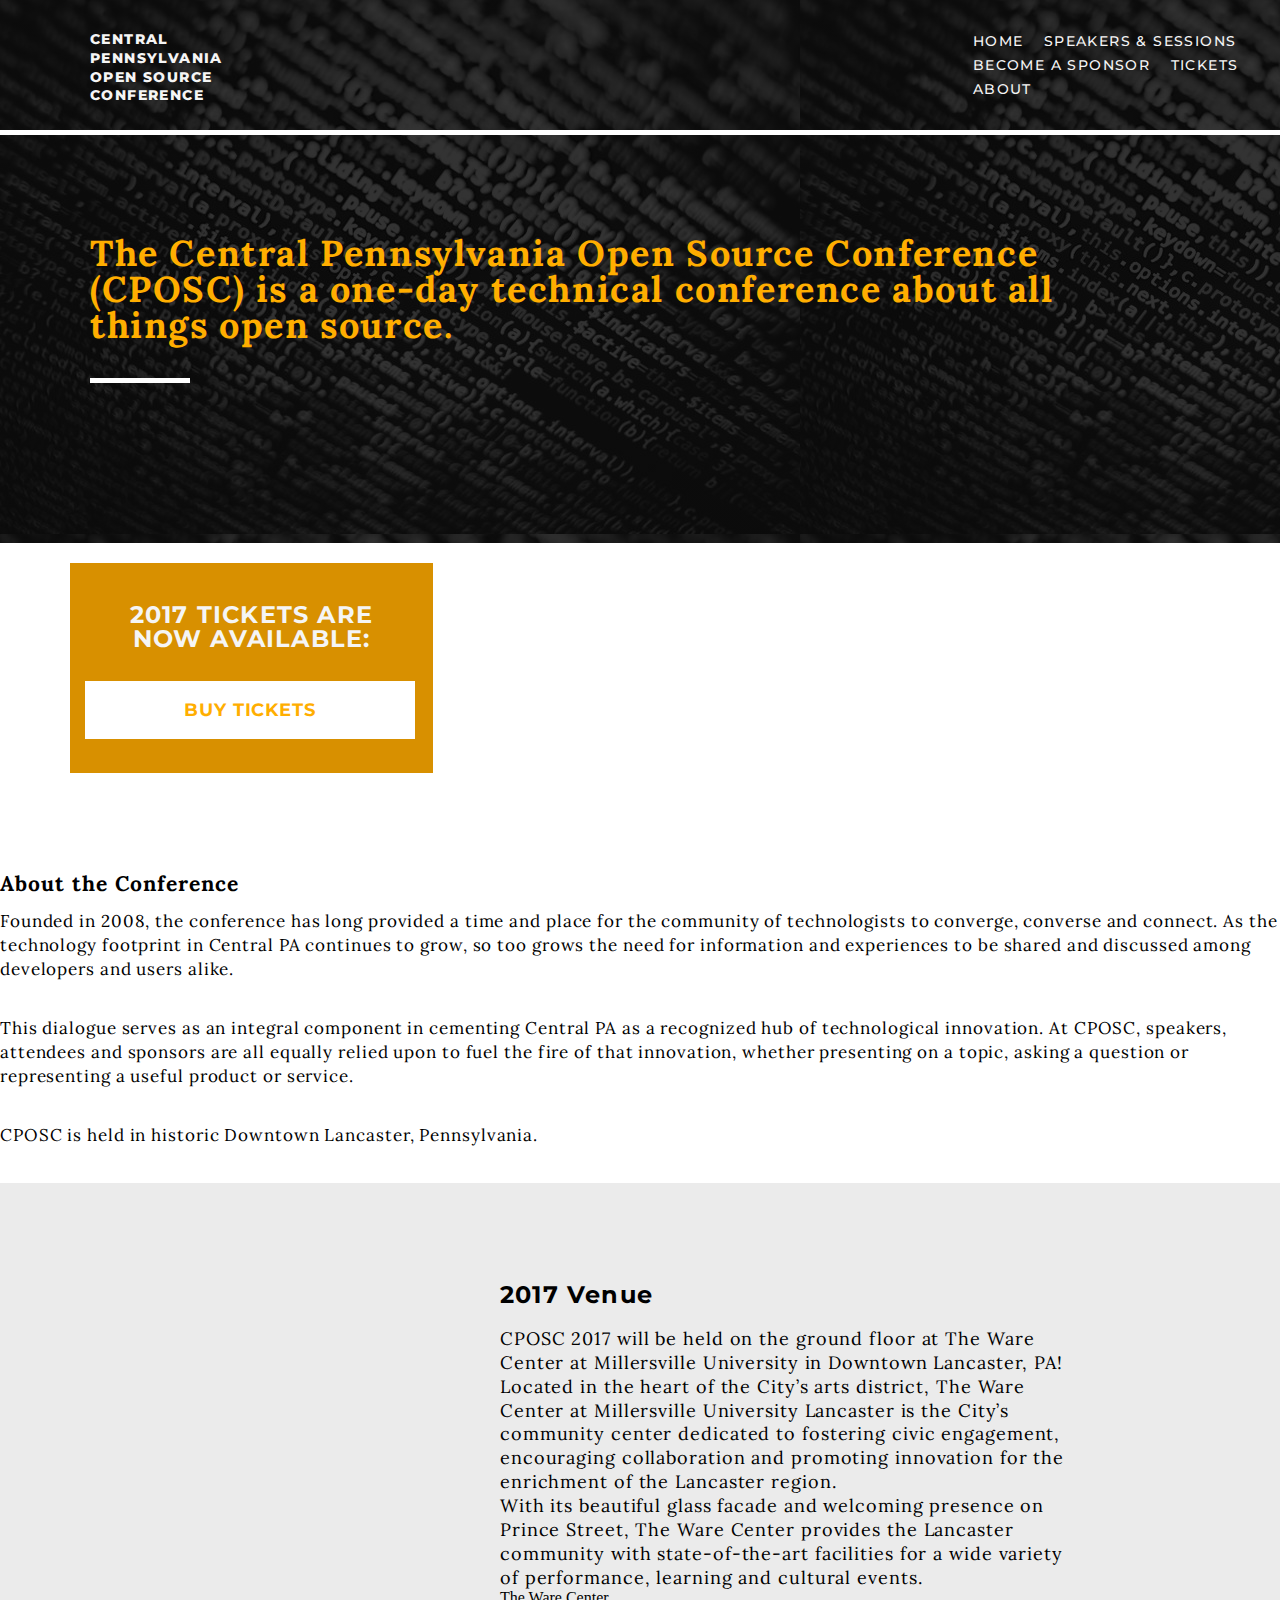
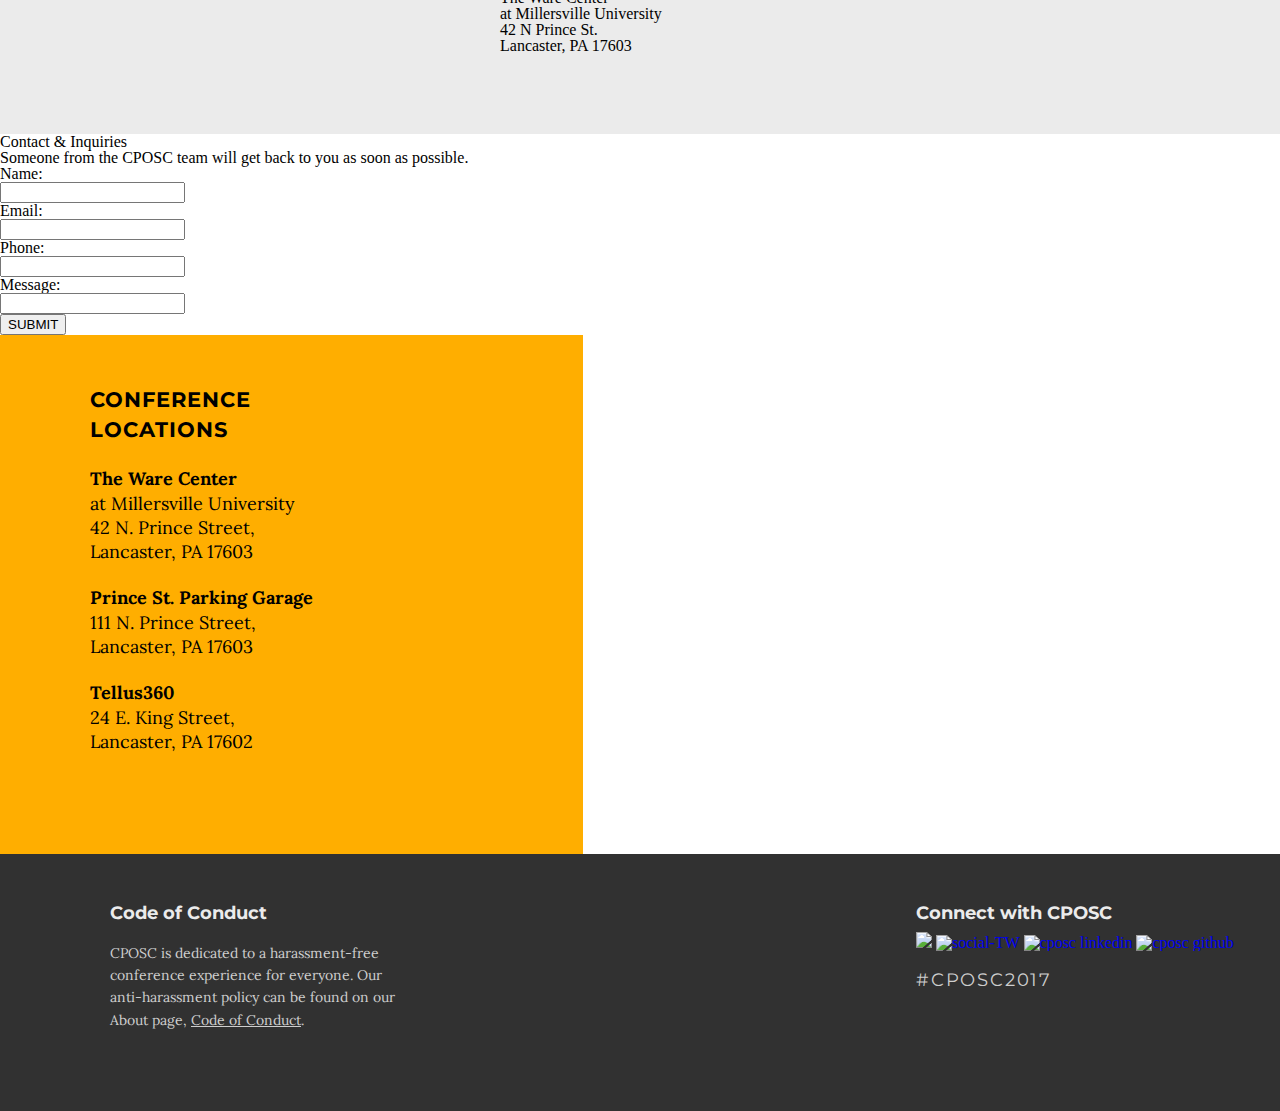
==== commit a60bcf93: "fixed some small issues" ====
--- a/about.html
+++ b/about.html
@@ -7,7 +7,6 @@
   <link rel="stylesheet" type="text/css" href="css/styles.css">
   <script src="" type="text/javascript"></script>
 </head>
-
 <body>
   <body>
       <header class="header-background">
@@ -33,14 +32,12 @@
         <div class="rectangle-1"></div>
         <!-- A hero class is created for the header to include the main body for the p as it needs to be editted seperately from the title.-->
         <section class="hero-content">
-            <p class="hero-text">Into the Great</p>
-            <p class="hero-text">Wide Open</p> <p class="hero-text">(Source)</p>
+            <p class="hero-text">The Central Pennsylvania Open Source Conference (CPOSC) is a one-day technical conference about all things open source.</p>
             <div class="rectangle-2"></div>
           </section>
           <!-- another rectangle is added to signal the smaller line on the document-->
         </header>
-    
-    <section class="media-becomesponsor">
+
   <div class="buy-tickets-background">
       <p class="tickets-text">2017 TICKETS ARE</p>
       <p class="tickets-text"> NOW AVAILABLE:</p>
@@ -50,7 +47,6 @@
       </div>
       </a>
     </div>
-
       <!-- for this section I kept it simple and placed a background layer. I used one header for the title and kept the paragraphs all under the same class to insert font types easily.-->
       <h1 class="conference-title-text">About the Conference</h1>
       <p class="conference-text">
--- a/css/styles.css
+++ b/css/styles.css
@@ -49,8 +49,13 @@
 
 @media only screen and (max-width: 767px) {
   .header-background {
-    background-image: linear-gradient(rgba(0, 0, 0, 0.8), rgba(0, 0, 0, 0.8)), url("../images/hero-image.jpg");
-    padding: 20px; }
+    background-image: linear-gradient(rgba(0, 0, 0, 0.8), rgba(0, 0, 0, 0.8)), url("../images/hero-image.jpg"); }
+
+  .title-content {
+    padding: 20px 20px 0px 20px; }
+
+  .hero-content {
+    padding: 0px 20px 20px 20px; }
 
   .header-title {
     font-family: 'Montserrat', sans-serif;
@@ -67,6 +72,13 @@
     margin: 25px 0px 70px 0px; }
 
   .hero-text {
+    font-family: 'Lora', serif;
+    font-size: 32px;
+    font-weight: bold;
+    letter-spacing: 1.6px;
+    color: #ffae00; }
+
+  .hero-text2 {
     font-family: 'Lora', serif;
     font-size: 32px;
     font-weight: bold;
@@ -161,6 +173,14 @@
 
   .hero-text {
     font-family: 'Lora', serif;
+    font-size: 32px;
+    font-weight: bold;
+    letter-spacing: 1.6px;
+    color: #ffae00;
+    padding-right: 145px; }
+
+  .hero-text2 {
+    font-family: 'Lora', serif;
     font-size: 72px;
     font-weight: bold;
     letter-spacing: 1.6px;
@@ -170,13 +190,13 @@
     width: 100px;
     height: 5px;
     background-color: #ffffff;
-    margin: 25px 0px 70px 0px; }
+    margin: 35px 0px 70px 0px; }
 
   .countdown-rectangle {
     background-color: #ffae00;
     margin: 20px;
     top: -70px;
-    right: -400px;
+    right: -500px;
     position: relative;
     width: 700px;
     height: 135px;
@@ -254,7 +274,7 @@
     line-height: 1.71;
     letter-spacing: 1.4px;
     font-family: 'Montserrat', sans-serif;
-    padding-left: 450px; }
+    padding-left: 750px; }
     .navbar a {
       padding-right: 15px;
       color: #f5f5f5; } }
@@ -302,8 +322,7 @@
     font-family: 'Montserrat', sans-serif;
     font-size: 18px;
     font-weight: bold;
-    color: #ebebeb;
-    padding: 0px 0px 0px 0px; }
+    color: #ebebeb; }
 
   .footer-text {
     font-family: 'Lora', serif;
@@ -522,7 +541,10 @@
   .location-business-direction {
     font-size: 18px;
     line-height: 1.33;
-    font-family: 'Lora', serif; } }
+    font-family: 'Lora', serif; }
+
+  .google-map {
+    width: 100%; } }
 @media only screen and (min-width: 768px) {
   .locations-background {
     background-color: #ffae00;
@@ -532,6 +554,10 @@
   .map {
     width: 59%; }
 
+  .google-map {
+    width: 100%;
+    height: 100%; }
+
   .flexbox-loc {
     display: flex;
     flex-flow: row; }
@@ -554,63 +580,136 @@
     font-size: 18px;
     line-height: 1.33;
     font-family: 'Lora', serif; } }
-.opening-reg {
-  padding: 20px; }
-
-.please-note {
-  font-family: 'Montserrat', sans-serif;
-  font-size: 13px;
-  font-weight: 500;
-  line-height: 1.62;
-  letter-spacing: 0.6px;
-  color: #101010; }
-
-.list-content {
-  font-size: 16px;
-  line-height: 1.69;
-  letter-spacing: 0.8px;
-  font-family: 'Lora', serif; }
-
-.session1 {
-  padding: 20px;
-  background-color: #ebebeb; }
-
-.session2 {
-  padding: 20px; }
-
-.session3 {
-  padding: 20px;
-  background-color: #ebebeb; }
-
-.session7 {
-  padding: 20px; }
-
-.session-closing {
-  padding: 20px;
-  background-color: #ebebeb; }
-
-.session-number {
-  font-size: 18px;
-  font-weight: bold;
-  letter-spacing: 0.9px;
-  color: #ffae00;
-  font-family: 'Montserrat', sans-serif; }
-
-.session-time {
-  font-family: 'Montserrat', sans-serif;
-  padding-top: 5px; }
-
-.lightning {
-  padding: 20px; }
-  .lightning .conference-title-text {
-    padding: 0px; }
-
-.session-after-closing {
-  padding: 20px;
-  background-color: #ebebeb; }
-  .session-after-closing li:nth-child(even) {
-    padding: 0px; }
-
+@media only screen and (max-width: 767px) {
+  .opening-reg {
+    padding: 20px; }
+
+  .please-note {
+    font-family: 'Montserrat', sans-serif;
+    font-size: 13px;
+    font-weight: 500;
+    line-height: 1.62;
+    letter-spacing: 0.6px;
+    color: #101010; }
+
+  .list-content {
+    font-size: 16px;
+    line-height: 1.69;
+    letter-spacing: 0.8px;
+    font-family: 'Lora', serif; }
+
+  .session1 {
+    padding: 20px;
+    background-color: #ebebeb; }
+
+  .session2 {
+    padding: 20px; }
+
+  .session3 {
+    padding: 20px;
+    background-color: #ebebeb; }
+
+  .session7 {
+    padding: 20px; }
+
+  .session-closing {
+    padding: 20px;
+    background-color: #ebebeb; }
+
+  .session-number {
+    font-size: 18px;
+    font-weight: bold;
+    letter-spacing: 0.9px;
+    color: #ffae00;
+    font-family: 'Montserrat', sans-serif; }
+
+  .session-time {
+    font-family: 'Montserrat', sans-serif;
+    padding-top: 5px; }
+
+  .lightning {
+    padding: 20px; }
+    .lightning .conference-title-text {
+      padding: 0px; }
+
+  .session-after-closing {
+    padding: 20px;
+    background-color: #ebebeb; }
+    .session-after-closing li:nth-child(even) {
+      padding: 0px; } }
+@media only screen and (min-width: 768px) {
+  .opening-reg {
+    padding: 20px; }
+
+  .please-note {
+    font-family: 'Montserrat', sans-serif;
+    font-size: 13px;
+    font-weight: 500;
+    line-height: 1.62;
+    letter-spacing: 0.6px;
+    color: #101010; }
+
+  .list-content {
+    font-size: 16px;
+    line-height: 1.69;
+    letter-spacing: 0.8px;
+    font-family: 'Lora', serif; }
+
+  .session1 {
+    padding: 20px;
+    background-color: #ebebeb; }
+
+  .session2 {
+    padding: 20px; }
+
+  .session3 {
+    padding: 20px;
+    background-color: #ebebeb; }
+
+  .session7 {
+    padding: 20px; }
+
+  .session-closing {
+    padding: 20px;
+    background-color: #ebebeb; }
+
+  .session-number {
+    font-size: 18px;
+    font-weight: bold;
+    letter-spacing: 0.9px;
+    color: #ffae00;
+    font-family: 'Montserrat', sans-serif; }
+
+  .session-time {
+    font-family: 'Montserrat', sans-serif;
+    padding-top: 5px; }
+
+  .lightning {
+    padding: 20px; }
+    .lightning .conference-title-text {
+      padding: 0px; }
+
+  .session-after-closing {
+    padding: 20px;
+    background-color: #ebebeb; }
+    .session-after-closing li:nth-child(even) {
+      padding: 0px; }
+
+  .opening-buytickets {
+    display: flex;
+    flex-flow: row;
+    padding-top: 50px; }
+
+  .session1 ul,
+  .session2 ul,
+  .session3 ul,
+  .lightning ul,
+  .session7 ul,
+  .session-after-closing ul {
+    padding-left: 490px; }
+
+  .hero-text {
+    font-size: 36px; } }
 .conference-text3 {
   font-size: 15px;
   line-height: 1.41;
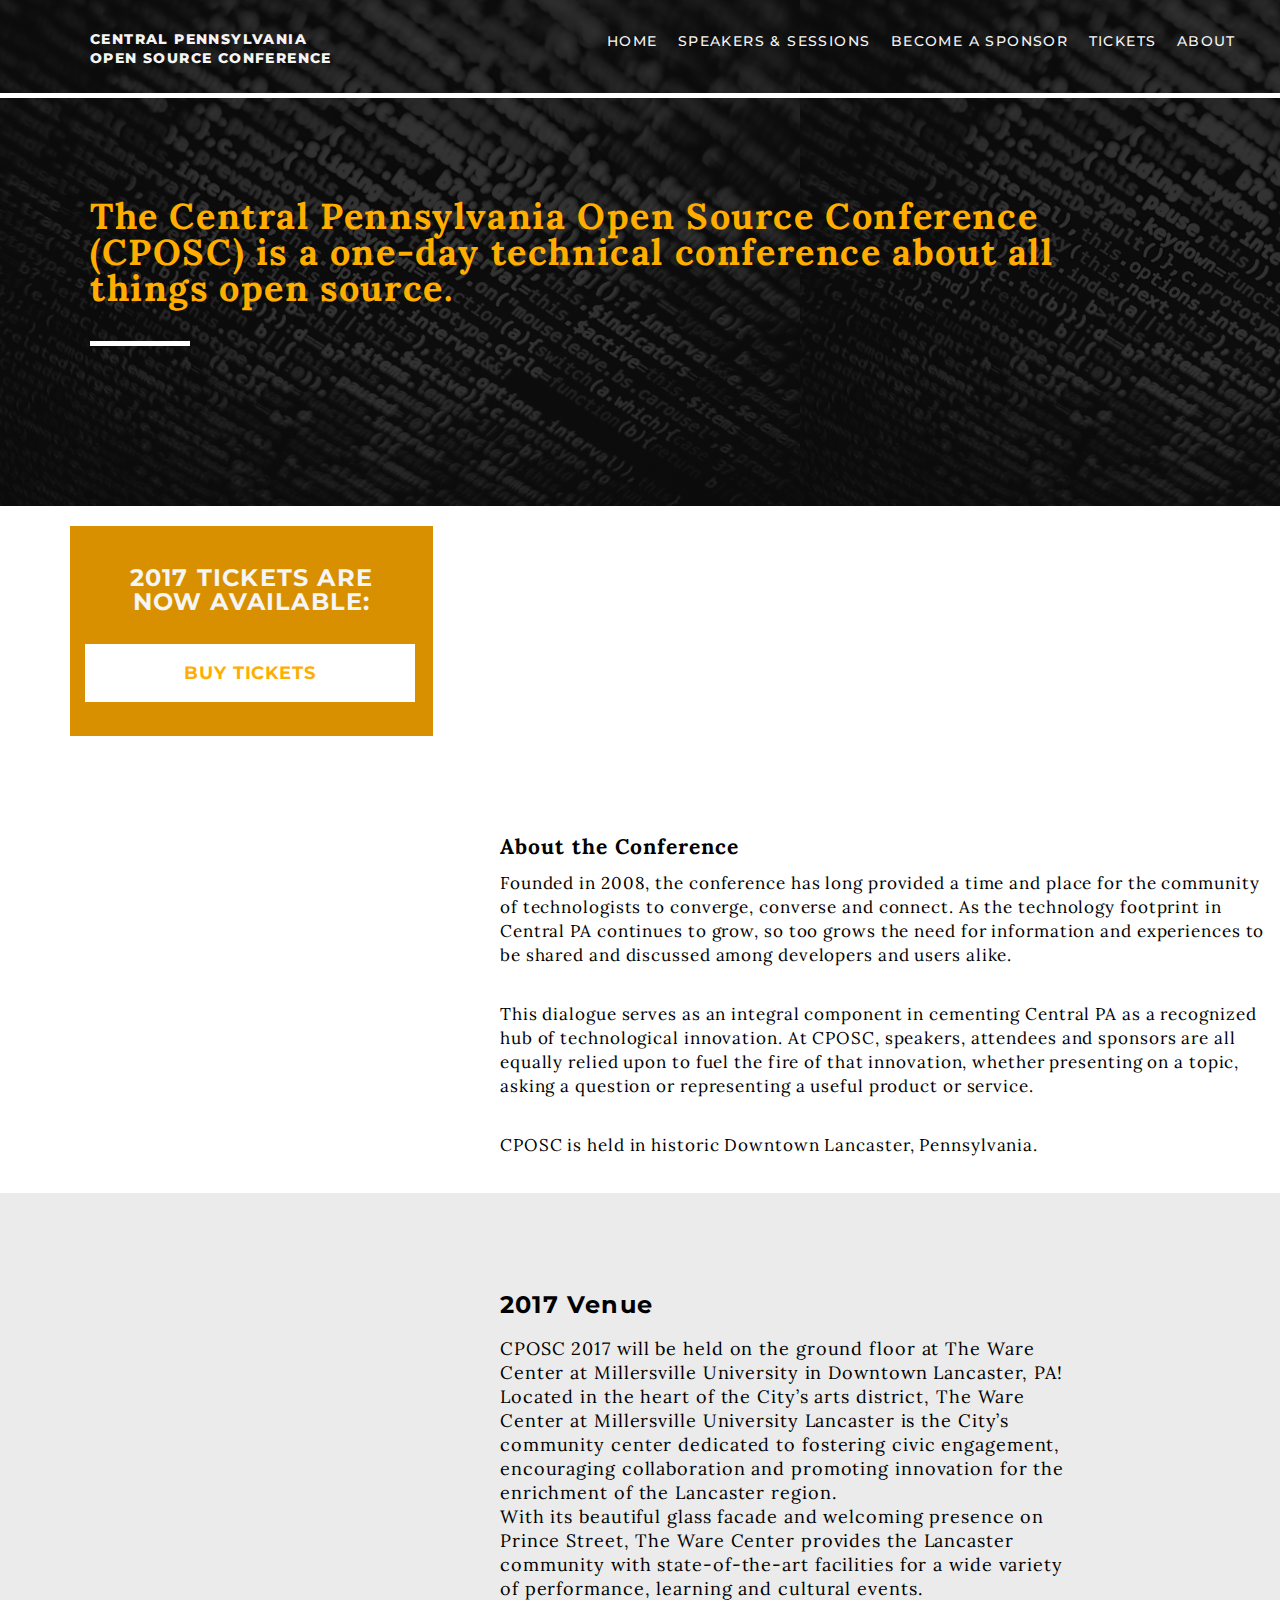
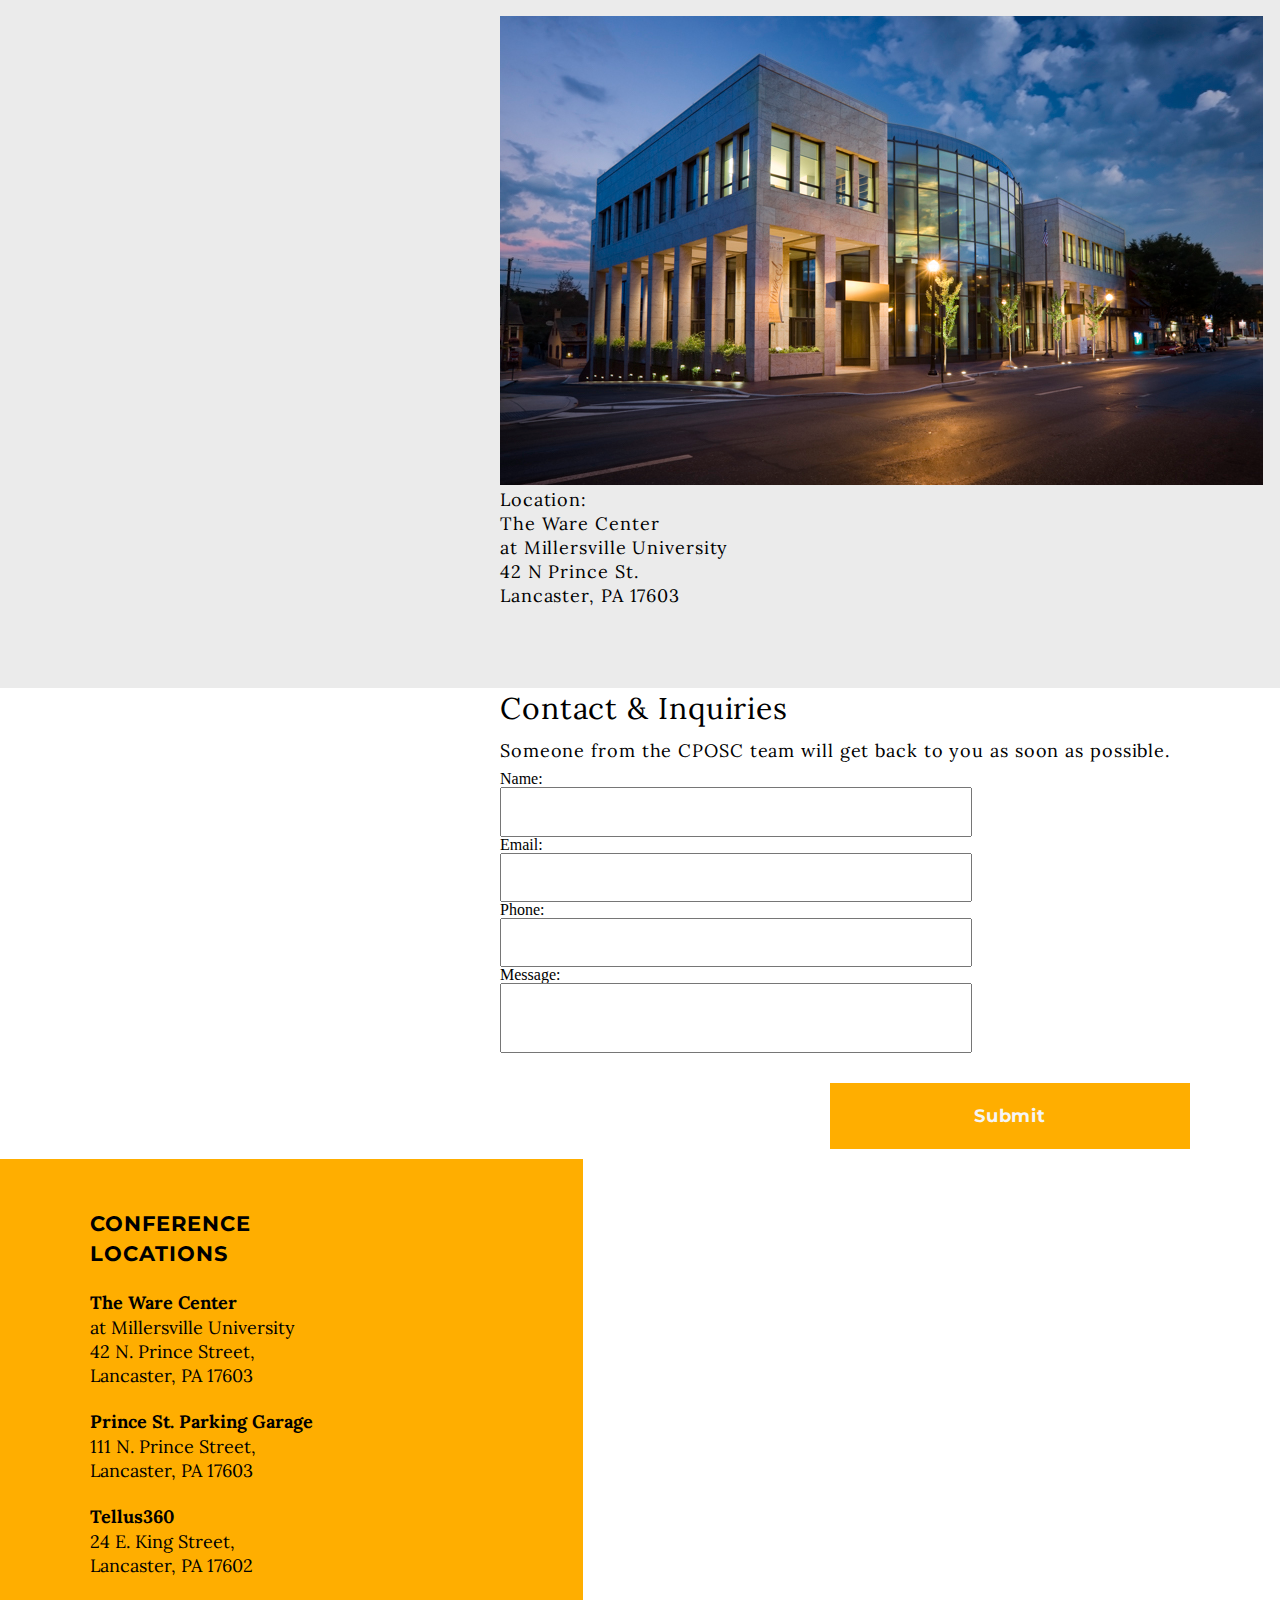
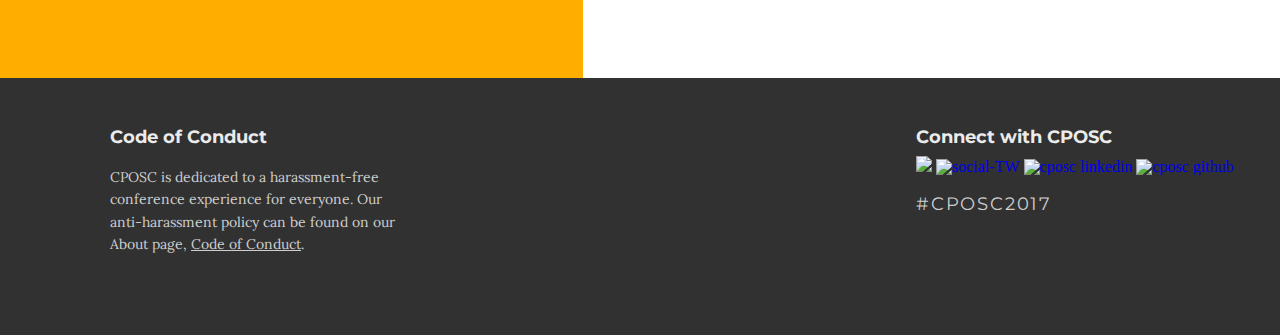
==== commit 2d9d0ac6: "Finished The website making minor changes" ====
--- a/about.html
+++ b/about.html
@@ -5,7 +5,6 @@
   <meta charset="utf-8">
   <title>About</title>
   <link rel="stylesheet" type="text/css" href="css/styles.css">
-  <script src="" type="text/javascript"></script>
 </head>
 <body>
   <body>
@@ -22,11 +21,18 @@
               <a href="tickets.html">TICKETS</a>
               <a href="about.html">ABOUT</a>
             </section>
-              <div class="burgerbar-container" onclick="myFunction(this)">
-                <div class="bar-1"></div>
-                <div class="bar-2"></div>
-                <div class="bar-3"></div>
-              </div>
+            <section class="navigation">
+            <a href="#" class="button">Search</a>
+            <div class="sidebar hidden">
+              <ul>
+                <li><a href="index.html">Home</a></li>
+                <li><a href="speakers.html">Speakers & Sessions</a></li>
+                <li><a href="tickets.html">Tickets</a></li>
+                <li><a href="sponsor.html">Sponsorship</a></li>
+                <li><a href="about.html">About</a></li>
+              </ul>
+            </div>
+          </section>
         </section>
         <!-- Div classes are added to create boxes for rectangles in css, these will be the lines splitting across on the mobile version-->
         <div class="rectangle-1"></div>
@@ -41,13 +47,14 @@
   <div class="buy-tickets-background">
       <p class="tickets-text">2017 TICKETS ARE</p>
       <p class="tickets-text"> NOW AVAILABLE:</p>
-      <a href="https://www.eventbrite.com/e/central-pa-open-source-conference-tickets-37584374877#tickets" target="_blank">
+      <a href="tickets.html" target="_self">
       <div class="buy-tickets">
         <p>BUY TICKETS</p>
       </div>
       </a>
     </div>
       <!-- for this section I kept it simple and placed a background layer. I used one header for the title and kept the paragraphs all under the same class to insert font types easily.-->
+      <section class="conference-section">
       <h1 class="conference-title-text">About the Conference</h1>
       <p class="conference-text">
         Founded in 2008, the conference has long provided a time and place for the community of technologists to converge, converse and connect. As the technology footprint in Central PA continues to grow, so too grows the need for information and experiences to be shared and discussed among developers and users alike.
@@ -58,6 +65,7 @@
       <p class="conference-text">
         CPOSC is held in historic Downtown Lancaster, Pennsylvania.
       </p>
+    </section>
       <!-- Section 3: 2017 Venue-->
       <!-- Section 3 follows the simple background and text layout as the previous section.-->
       <section class="venue-background">
@@ -71,27 +79,30 @@
         <p class="venue-text">
           With its beautiful glass facade and welcoming presence on Prince Street, The Ware Center provides the Lancaster community with state-of-the-art facilities for a wide variety of performance, learning and cultural events.
         </p>
+        <br>
         <!-- One of the bigger changes is the addition of an image and location subtext with an address listed out below.-->
-        <div class="venue-image"></div>
-        <h2 class="venue-subtitle-text"></h2>
+        <img class="image" src="images/ware-center-building.jpg" alt="Building of the Ware Center">
+        <br>
+        <h2 class="venue-text">Location:</h2>
         <!-- the unordered list was created in this style to make it easier to edit in css by aligning the text properly.-->
         <ul class="location-container">
-          <li class="location-text">
+          <li class="venue-text">
             The Ware Center
           </li>
-          <li class="location-text">
+          <li class="venue-text">
             at Millersville University
           </li>
-          <li class="location-text">
+          <li class="venue-text">
             42 N Prince St.
           </li>
-          <li class="location-text">
+          <li class="venue-text">
             Lancaster, PA 17603
           </li>
         </ul>
       </section>
       <!-- Section 4: Contact & Inquiries -->
       <!-- This section is all about creating the submission form for the user to input their own information. To start a small amount of title code and text is added to inform the reader about our response. -->
+      <section class="form-section">
       <h1 id="sectionone" class="contact-title-text">Contact &amp; Inquiries</h1>
       <p class="contact-text">
         Someone from the CPOSC team will get back to you as soon as possible.
@@ -108,10 +119,11 @@
         <input class="large-input-box" type="text" name="message" value=""><br>
 
         <!-- Since the submit button is eddited in CSS it has to be moved into its own section for a background and given a button type because it's not a simple submit box -->
-        <section class="submit-background">
-          <input class="submit-button" type="button" value="SUBMIT">
+        <section>
+          <p class="orange-box" style="margin-bottom: 10px;">Submit</p>
         </section>
       </form>
+    </section>
       <!-- Section 5: Location & Map-->
       <!-- This section compromises a list of directions to the CSPOSC center. after the lists an embedded google map is added to allow the user to look at the locations, links will be clickable so the user can be taken to the locations on the map using javascript. -->
       <section class="flexbox-loc">
@@ -180,5 +192,9 @@
         </section>
           </section>
         </footer>
+        <script src="javascript/counter.js" type="text/javascript"></script>
+        <script async defer
+        src="https://maps.googleapis.com/maps/api/js?key=AIzaSyBrCZAb_D7TObuLuD9eXqKscOIp3ceNBbU&callback=initMap">
+        </script>
     </body>
     </html>
--- a/css/styles.css
+++ b/css/styles.css
@@ -54,6 +54,44 @@
   .title-content {
     padding: 20px 20px 0px 20px; }
 
+
+  .button {
+    display: inline-block;
+    font-size: 30px;
+    padding: 10px 10px;
+    color: #ffffff;
+    text-decoration: none;}
+
+  .sidebar {
+    position: fixed;
+    top: 0;
+    bottom: 0;
+    right: 0;
+    width: 200px;
+    height: 200px;
+    background-color: #333;
+    transition: transform 0.6s ease-out;}
+
+  .sidebar.hidden {
+    transform: translateX(300px);}
+
+  .sidebar ul {
+    margin: 0;
+    padding: 0;}
+
+  .sidebar li {
+    list-style: none;}
+
+  .sidebar li + li {
+    border-top: 1px solid white;}
+
+  .sidebar a {
+    display: block;
+    padding: 10px 15px;
+    color: #ffffff;
+    text-decoration: none;}
+
+
   .hero-content {
     padding: 0px 20px 20px 20px; }
 
@@ -103,10 +141,13 @@
 
   .whitesquare {
     width: 99px;
-    height: 100px;
+    height: 75px;
     background-color: white;
-    margin: 10px 5px 10px 5px;
-    display: inline-block; }
+    margin: 10px 5px 5px 5px;
+    display: inline-block;
+    font-size: 50px;
+    text-align: center;
+    padding-top: 25px;}
 
   .countdown-text-bold {
     font-size: 18px;
@@ -152,10 +193,17 @@
     color: #ffae00;
     font-family: 'Montserrat', sans-serif;
     margin: 30px 40px 30px 15px;
-    padding: 20px 40px 20px 40px; } }
+    padding: 20px 40px 20px 40px; }
+
+  .navbar {
+    display: none; } }
 @media only screen and (min-width: 768px) {
   .header-background {
     background-image: linear-gradient(rgba(0, 0, 0, 0.8), rgba(0, 0, 0, 0.8)), url("../images/hero-image.jpg"); }
+
+  .navigation {
+    display:none;
+  }
 
   .header-title {
     font-family: 'Montserrat', sans-serif;
@@ -209,10 +257,13 @@
 
   .whitesquare {
     width: 99px;
-    height: 100px;
+    height: 75px;
     background-color: white;
-    margin: 10px 5px 10px 5px;
-    display: inline-block; }
+    margin: 10px 5px 5px 5px;
+    display: inline-block;
+    font-size: 50px;
+    text-align: center;
+    padding-top: 25px;}
 
   .countdown-text-bold {
     font-size: 18px;
@@ -274,7 +325,7 @@
     line-height: 1.71;
     letter-spacing: 1.4px;
     font-family: 'Montserrat', sans-serif;
-    padding-left: 750px; }
+    padding-left: 275px; }
     .navbar a {
       padding-right: 15px;
       color: #f5f5f5; } }
@@ -313,6 +364,7 @@
 
   .footerimg {
     display: none; } }
+
 @media only screen and (min-width: 768px) {
   .footer-background {
     background-color: #313131;
@@ -381,6 +433,10 @@
     padding-bottom: 10px;
     padding-top: 25px; }
 
+    .image {
+      width: 100%;
+      height: 100%; }
+
   .conference-text {
     font-size: 17px;
     line-height: 1.41;
@@ -392,6 +448,7 @@
   .conference-title {
     padding: 0px 20px 0px 20px; }
 
+
   .smaller-title-text {
     font-family: 'Lora', serif;
     font-size: 18px;
@@ -407,10 +464,91 @@
     text-align: left;
     font-family: 'Lora', serif;
     padding-bottom: 52px; } }
+
+    .contact-title-text {
+      font-family: 'Lora', serif;
+      font-size: 30px;
+      line-height: 1.5px;
+      letter-spacing: 0.9px;
+      text-align: left;
+      padding: 20px 0px 20px 0px;
+    }
+
+    .contact-text {
+      font-family: 'Lora', serif;
+      font-size: 18px;
+      line-height: 1.5;
+      letter-spacing: 0.9px;
+      text-align: left;
+      padding: 20px 0px 20px 0px;
+    }
+
+    .small-input-box {
+      width: 60%;
+      font-size: 18px;
+      line-height: 1.41;
+      letter-spacing: 0.9px;
+      font-family: 'Lora', serif;
+      padding: 10px 0px 10px 0px;}
+
+    .large-input-box {
+        width: 60%;
+        font-size: 18px;
+        line-height: 1.41;
+        letter-spacing: 0.9px;
+        font-family: 'Lora', serif;
+        margin-bottom: 10px;
+        padding: 10px 0px 30px 0px;}
+
+
 @media only screen and (min-width: 768px) {
   .venue-background {
     background-color: #ebebeb;
     padding: 60px 200px 80px 500px; }
+
+    .conference-section {
+      padding-left: 500px;
+      text-align: center}
+
+    .sponsor-section {
+      padding-left: 485px; }
+
+    .form-section {
+      padding-left: 500px; }
+
+    .contact-title-text {
+      font-family: 'Lora', serif;
+      font-size: 30px;
+      line-height: 1.5px;
+      letter-spacing: 0.9px;
+      text-align: left;
+      padding: 20px 0px 20px 0px;
+    }
+
+    .contact-text {
+      font-family: 'Lora', serif;
+      font-size: 18px;
+      line-height: 1.5px;
+      letter-spacing: 0.9px;
+      text-align: left;
+      padding: 20px 0px 20px 0px;
+    }
+
+    .small-input-box {
+      width: 60%;
+      font-size: 18px;
+      line-height: 1.41;
+      letter-spacing: 0.9px;
+      font-family: 'Lora', serif;
+      padding: 10px 0px 10px 0px;}
+
+    .large-input-box {
+        width: 60%;
+        font-size: 18px;
+        line-height: 1.41;
+        letter-spacing: 0.9px;
+        font-family: 'Lora', serif;
+        padding: 10px 0px 30px 0px;}
 
   .conference-title-text {
     font-family: 'Lora', serif;
@@ -429,6 +567,7 @@
     text-align: left;
     font-family: 'Lora', serif;
     padding-bottom: 35px; }
+
 
   .conference-title {
     padding: 0px 20px 0px 20px;
@@ -544,7 +683,8 @@
     font-family: 'Lora', serif; }
 
   .google-map {
-    width: 100%; } }
+    width: 100%;
+    height: 350px; } }
 @media only screen and (min-width: 768px) {
   .locations-background {
     background-color: #ffae00;
